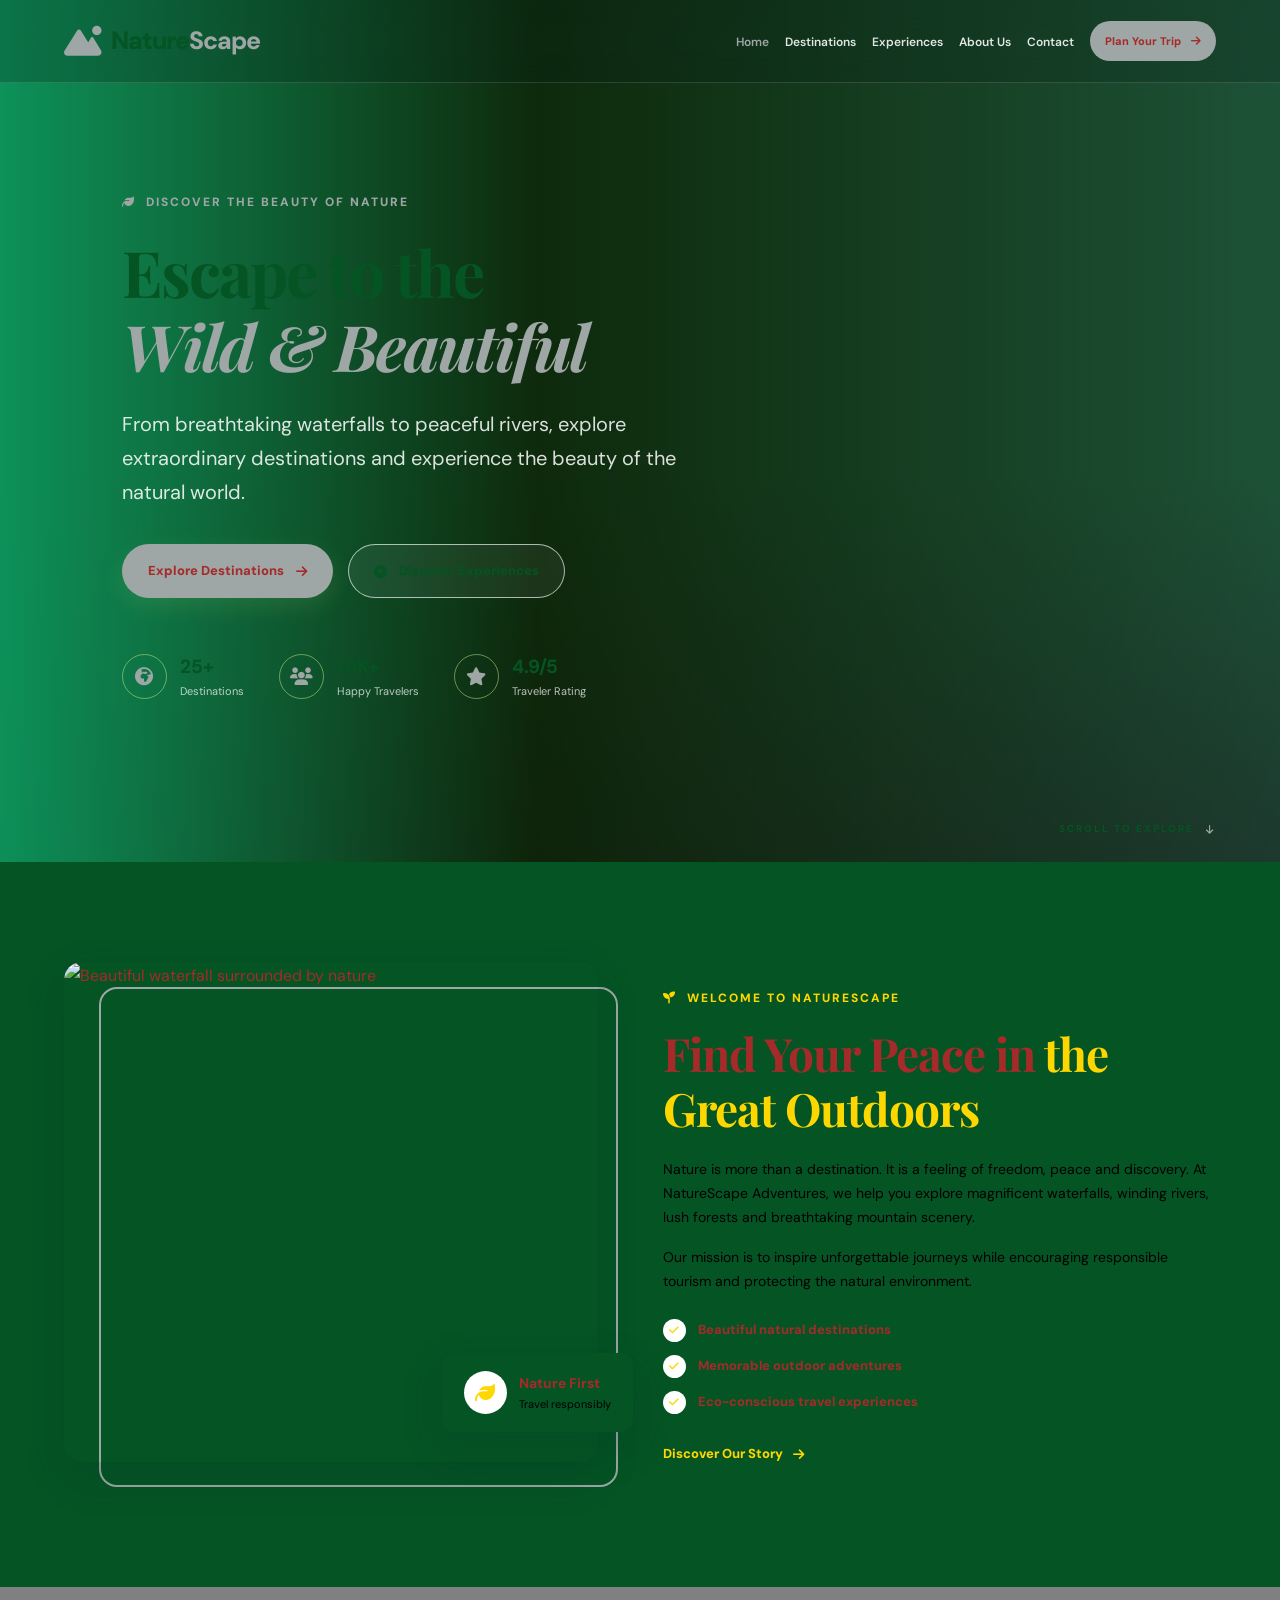
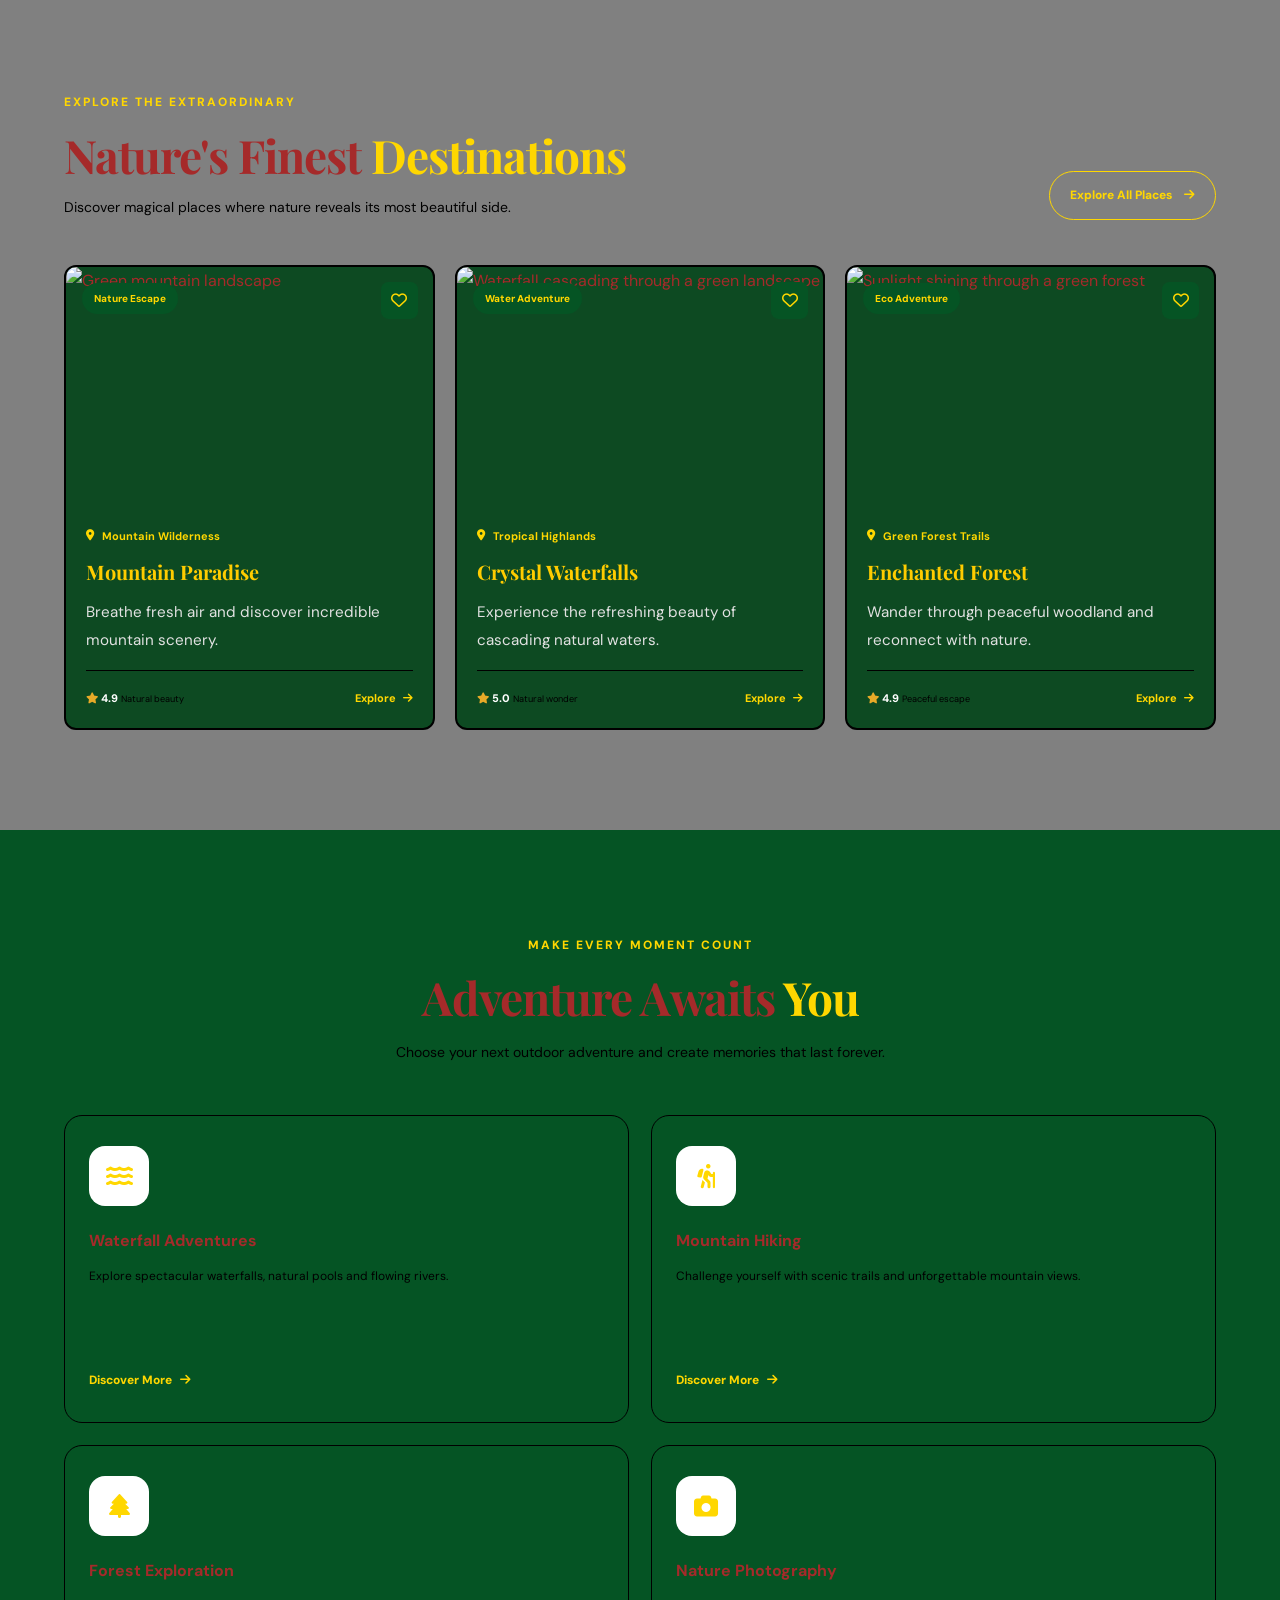
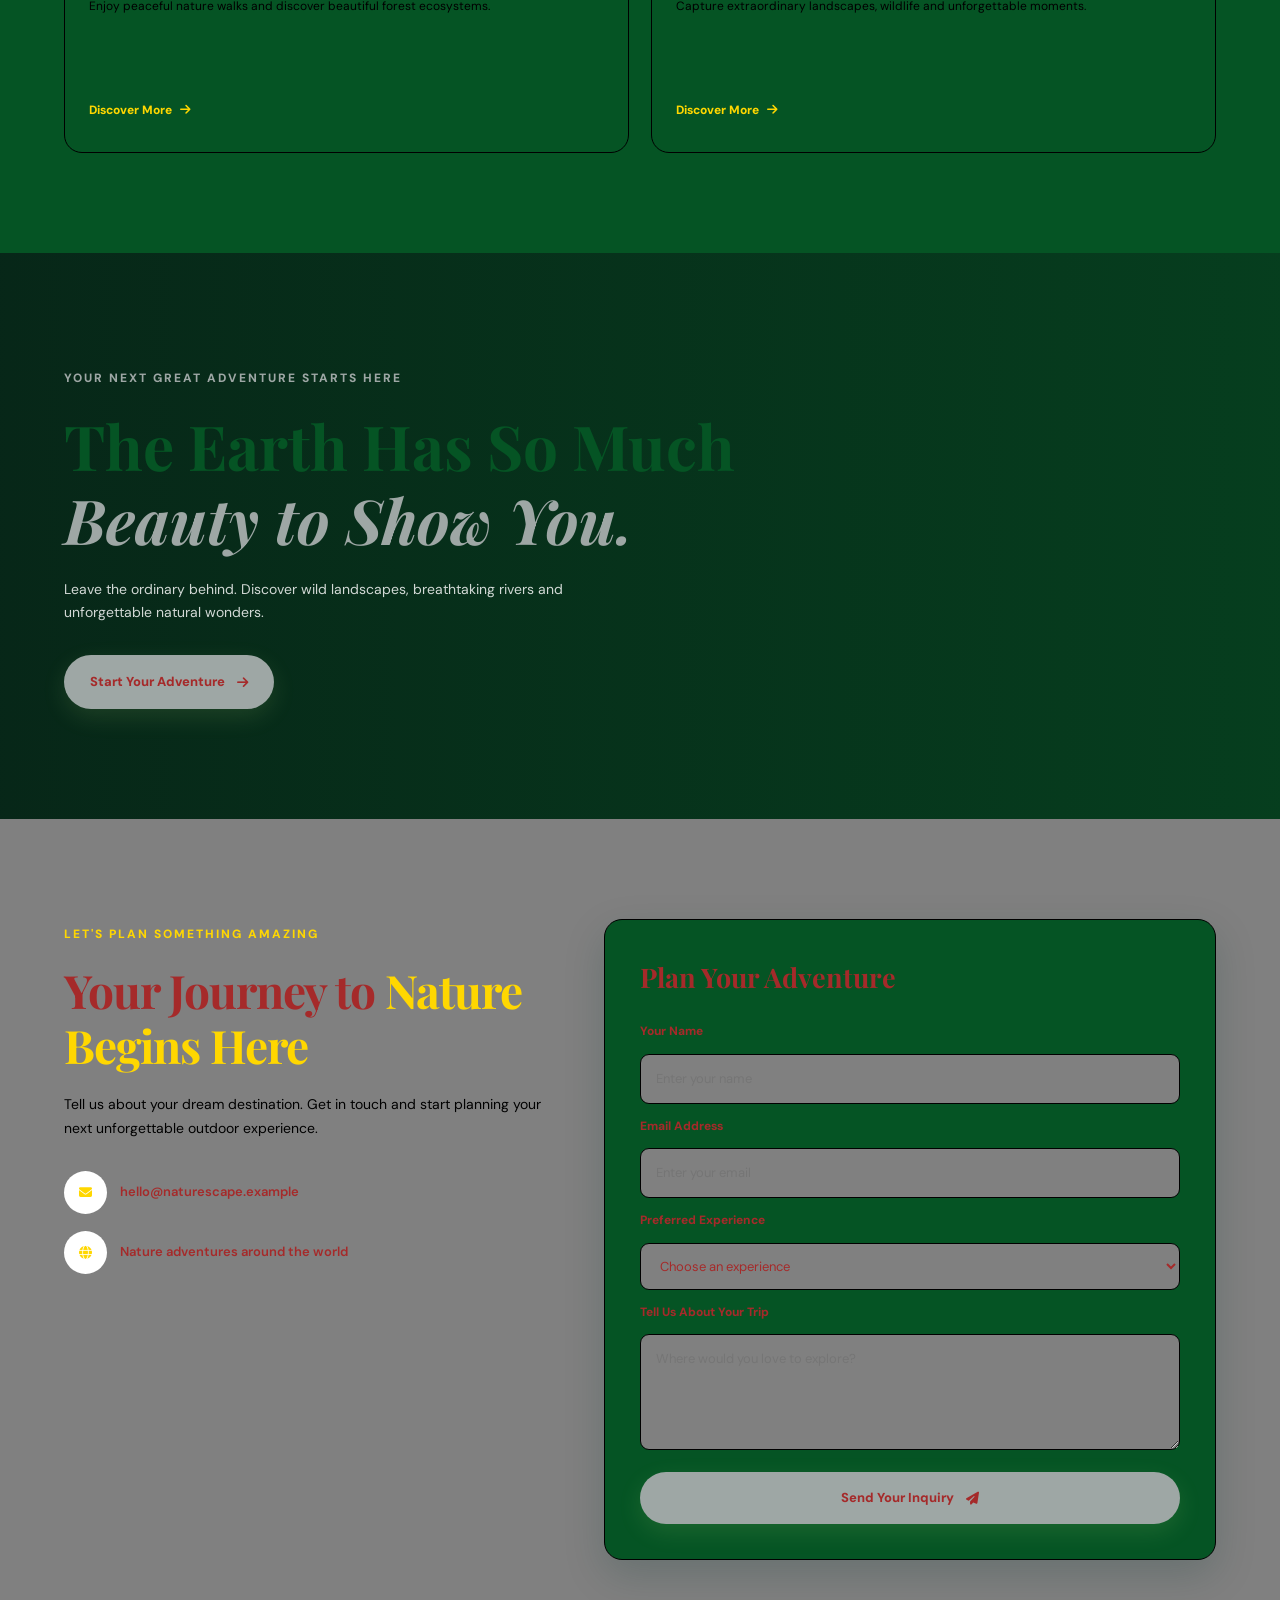
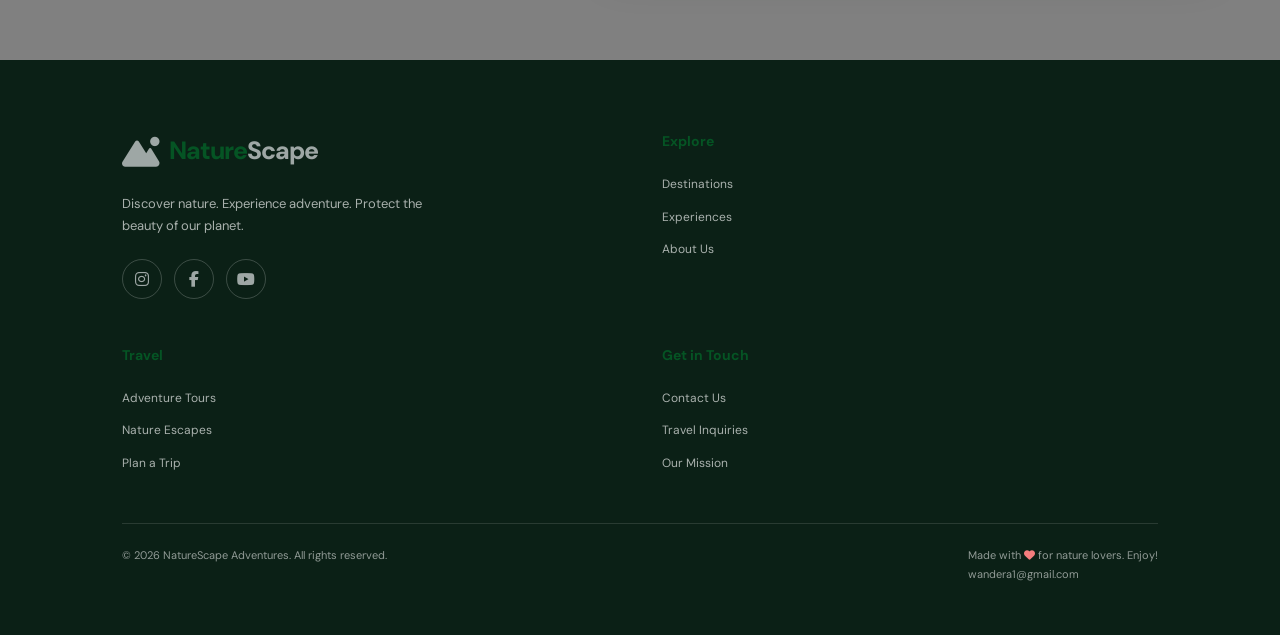
==== test.html @ dc85234f "update tourism website" ====
<!DOCTYPE html>
<html lang="en">

<head>
    <meta charset="UTF-8">
    <meta name="viewport" content="width=device-width, initial-scale=1.0">
    <meta name="description"
        content="Discover beautiful waterfalls, rivers, forests and mountains with NatureScape Adventures.">
    <title>NatureScape Adventures | Explore Nature</title>
    <link rel="stylesheet" href="test.css">
    <!-- Google Fonts -->
    <link rel="preconnect" href="https://fonts.googleapis.com">
    <link rel="preconnect" href="https://fonts.gstatic.com" crossorigin>
    <link
        href="https://fonts.googleapis.com/css2?family=DM+Sans:wght@400;500;600;700;800&family=Playfair+Display:wght@600;700;800&display=swap"
        rel="stylesheet">
    <!-- External CSS -->
    <link rel="stylesheet" href="style.css">
    <!-- Font Awesome Icons -->
    <link rel="stylesheet" href="https://cdnjs.cloudflare.com/ajax/libs/font-awesome/6.7.2/css/all.min.css">
</head>

<body>
    <!-- NAVIGATION -->
    <header class="header">
        <nav class="navbar container">
            <a href="#home" class="logo">
                <i class="fa-solid fa-mountain-sun"></i>
                <span>Nature<span class="logo-highlight">Scape</span></span>
            </a>
            <input type="checkbox" id="menu-toggle">
            <label for="menu-toggle" class="menu-icon">
                <i class="fa-solid fa-bars"></i>
            </label>
            <ul class="nav-links">
                <li><a href="#home" class="active">Home</a></li>
                <li><a href="#destinations">Destinations</a></li>
                <li><a href="#experiences">Experiences</a></li>
                <li><a href="#about">About Us</a></li>
                <li><a href="#contact">Contact</a></li>
                <li>
                    <a href="#contact" class="nav-button">
                        Plan Your Trip
                        <i class="fa-solid fa-arrow-right"></i>
                    </a>
                </li>
            </ul>
        </nav>
    </header>
    <main>
        <!-- HERO SECTION -->
        <section class="hero" id="home">
            <div class="hero-overlay"></div>
            <div class="container hero-content">
                <span class="eyebrow">
                    <i class="fa-solid fa-leaf"></i>
                    DISCOVER THE BEAUTY OF NATURE
                </span>
                <h1>
                    Escape to the <br>
                    <span>Wild &amp; Beautiful</span>
                </h1>
                <p class="hero-description">
                    From breathtaking waterfalls to peaceful rivers,
                    explore extraordinary destinations and experience
                    the beauty of the natural world.
                </p>
                <div class="hero-buttons">
                    <a href="#destinations" class="btn btn-primary">
                        Explore Destinations
                        <i class="fa-solid fa-arrow-right"></i>
                    </a>
                    <a href="#experiences" class="btn btn-outline">
                        <i class="fa-solid fa-circle-play"></i>
                        Discover Experiences
                    </a>
                </div>
                <div class="hero-stats">
                    <div class="stat">
                        <i class="fa-solid fa-earth-africa"></i>
                        <div>
                            <strong>25+</strong>
                            <span>Destinations</span>
                        </div>
                    </div>
                    <div class="stat">
                        <i class="fa-solid fa-users"></i>
                        <div>
                            <strong>10K+</strong>
                            <span>Happy Travelers</span>
                        </div>
                    </div>
                    <div class="stat">
                        <i class="fa-solid fa-star"></i>
                        <div>
                            <strong>4.9/5</strong>
                            <span>Traveler Rating</span>
                        </div>
                    </div>
                </div>
            </div>
            <a href="#destinations" class="scroll-down">
                <span>SCROLL TO EXPLORE</span>
                <i class="fa-solid fa-arrow-down"></i>
            </a>
        </section>
        <!-- ABOUT SECTION -->
        <section class="introduction section-padding" id="about">
            <div class="container intro-grid">
                <div class="intro-image">
                    <img src="https://images.unsplash.com/photo-1433086966358-54859d0ed716?auto=format&fit=crop&w=1000&q=85"
                        alt="Beautiful waterfall surrounded by nature">
                    <div class="image-badge">
                        <i class="fa-solid fa-leaf"></i>
                        <div>
                            <strong>Nature First</strong>
                            <span>Travel responsibly</span>
                        </div>
                    </div>
                </div>
                <div class="intro-text">
                    <span class="section-label">
                        <i class="fa-solid fa-seedling"></i>
                        WELCOME TO NATURESCAPE
                    </span>
                    <h2>
                        Find Your Peace in
                        <span>the Great Outdoors</span>
                    </h2>
                    <p>
                        Nature is more than a destination. It is a feeling
                        of freedom, peace and discovery. At NatureScape
                        Adventures, we help you explore magnificent
                        waterfalls, winding rivers, lush forests and
                        breathtaking mountain scenery.
                    </p>
                    <p>
                        Our mission is to inspire unforgettable journeys
                        while encouraging responsible tourism and
                        protecting the natural environment.
                    </p>
                    <div class="feature-list">
                        <div>
                            <i class="fa-solid fa-check"></i>
                            Beautiful natural destinations
                        </div>
                        <div>
                            <i class="fa-solid fa-check"></i>
                            Memorable outdoor adventures
                        </div>
                        <div>
                            <i class="fa-solid fa-check"></i>
                            Eco-conscious travel experiences
                        </div>
                    </div>
                    <a href="#experiences" class="text-link">
                        Discover Our Story
                        <i class="fa-solid fa-arrow-right"></i>
                    </a>
                </div>
            </div>
        </section>
        <!-- DESTINATIONS SECTION -->
        <section class="destinations section-padding" id="destinations">
            <div class="container">
                <div class="section-heading">
                    <div>
                        <span class="section-label">
                            EXPLORE THE EXTRAORDINARY
                        </span>
                        <h2>
                            Nature's Finest
                            <span>Destinations</span>
                        </h2>
                        <p>
                            Discover magical places where nature
                            reveals its most beautiful side.
                        </p>
                    </div>
                    <a href="#contact" class="view-all">
                        Explore All Places
                        <i class="fa-solid fa-arrow-right"></i>
                    </a>
                </div>
                <div class="destination-grid">
                    <!-- MOUNTAINS -->
                    <article class="destination-card">
                        <div class="card-image">
                            <img src="https://images.unsplash.com/photo-1469474968028-56623f02e42e?auto=format&fit=crop&w=900&q=85"
                                alt="Green mountain landscape">
                            <span class="card-tag">Nature Escape</span>
                            <button class="favorite" type="button" aria-label="Favorite mountain destination">
                                <i class="fa-regular fa-heart"></i>
                            </button>
                        </div>
                        <div class="card-content">
                            <span class="location">
                                <i class="fa-solid fa-location-dot"></i>
                                Mountain Wilderness
                            </span>
                            <h3>Mountain Paradise</h3>
                            <p>
                                Breathe fresh air and discover
                                incredible mountain scenery.
                            </p>
                            <div class="card-footer">
                                <span>
                                    <i class="fa-solid fa-star"></i>
                                    4.9 <small>Natural beauty</small>
                                </span>
                                <a href="#contact">
                                    Explore
                                    <i class="fa-solid fa-arrow-right"></i>
                                </a>
                            </div>
                        </div>
                    </article>
                    <!-- WATERFALLS -->
                    <article class="destination-card">
                        <div class="card-image">
                            <img src="https://images.unsplash.com/photo-1433086966358-54859d0ed716?auto=format&fit=crop&w=900&q=85"
                                alt="Waterfall cascading through a green landscape">
                            <span class="card-tag">Water Adventure</span>
                            <button class="favorite" type="button" aria-label="Favorite waterfall destination">
                                <i class="fa-regular fa-heart"></i>
                            </button>
                        </div>
                        <div class="card-content">
                            <span class="location">
                                <i class="fa-solid fa-location-dot"></i>
                                Tropical Highlands
                            </span>
                            <h3>Crystal Waterfalls</h3>
                            <p>
                                Experience the refreshing beauty
                                of cascading natural waters.
                            </p>
                            <div class="card-footer">
                                <span>
                                    <i class="fa-solid fa-star"></i>
                                    5.0 <small>Natural wonder</small>
                                </span>
                                <a href="#contact">
                                    Explore
                                    <i class="fa-solid fa-arrow-right"></i>
                                </a>
                            </div>
                        </div>
                    </article>
                    <!-- FORESTS -->
                    <article class="destination-card">
                        <div class="card-image">
                            <img src="https://images.unsplash.com/photo-1448375240586-882707db888b?auto=format&fit=crop&w=900&q=85"
                                alt="Sunlight shining through a green forest">
                            <span class="card-tag">Eco Adventure</span>
                            <button class="favorite" type="button" aria-label="Favorite forest destination">
                                <i class="fa-regular fa-heart"></i>
                            </button>
                        </div>
                        <div class="card-content">
                            <span class="location">
                                <i class="fa-solid fa-location-dot"></i>
                                Green Forest Trails
                            </span>
                            <h3>Enchanted Forest</h3>
                            <p>
                                Wander through peaceful woodland
                                and reconnect with nature.
                            </p>
                            <div class="card-footer">
                                <span>
                                    <i class="fa-solid fa-star"></i>
                                    4.9 <small>Peaceful escape</small>
                                </span>
                                <a href="#contact">
                                    Explore
                                    <i class="fa-solid fa-arrow-right"></i>
                                </a>
                            </div>
                        </div>
                    </article>
                </div>
            </div>
        </section>
        <!-- EXPERIENCES SECTION -->
        <section class="experiences section-padding" id="experiences">
            <div class="container">
                <div class="center-heading">
                    <span class="section-label">
                        MAKE EVERY MOMENT COUNT
                    </span>
                    <h2>
                        Adventure Awaits <span>You</span>
                    </h2>
                    <p>
                        Choose your next outdoor adventure and
                        create memories that last forever.
                    </p>
                </div>
                <div class="experience-grid">
                    <article class="experience-card">
                        <div class="experience-icon">
                            <i class="fa-solid fa-water"></i>
                        </div>
                        <h3>Waterfall Adventures</h3>
                        <p>
                            Explore spectacular waterfalls,
                            natural pools and flowing rivers.
                        </p>
                        <a href="#contact">
                            Discover More
                            <i class="fa-solid fa-arrow-right"></i>
                        </a>
                    </article>
                    <article class="experience-card">
                        <div class="experience-icon">
                            <i class="fa-solid fa-person-hiking"></i>
                        </div>
                        <h3>Mountain Hiking</h3>
                        <p>
                            Challenge yourself with scenic trails
                            and unforgettable mountain views.
                        </p>
                        <a href="#contact">
                            Discover More
                            <i class="fa-solid fa-arrow-right"></i>
                        </a>
                    </article>
                    <article class="experience-card">
                        <div class="experience-icon">
                            <i class="fa-solid fa-tree"></i>
                        </div>
                        <h3>Forest Exploration</h3>
                        <p>
                            Enjoy peaceful nature walks and discover
                            beautiful forest ecosystems.
                        </p>
                        <a href="#contact">
                            Discover More
                            <i class="fa-solid fa-arrow-right"></i>
                        </a>
                    </article>
                    <article class="experience-card">
                        <div class="experience-icon">
                            <i class="fa-solid fa-camera"></i>
                        </div>
                        <h3>Nature Photography</h3>
                        <p>
                            Capture extraordinary landscapes,
                            wildlife and unforgettable moments.
                        </p>
                        <a href="#contact">
                            Discover More
                            <i class="fa-solid fa-arrow-right"></i>
                        </a>
                    </article>
                </div>
            </div>
        </section>
        <!-- ADVERTISEMENT BANNER -->
        <section class="advertisement">
            <div class="ad-overlay"></div>
            <div class="container ad-content">
                <span class="section-label">
                    YOUR NEXT GREAT ADVENTURE STARTS HERE
                </span>
                <h2>
                    The Earth Has So Much
                    <span>Beauty to Show You.</span>
                </h2>
                <p>
                    Leave the ordinary behind. Discover wild landscapes,
                    breathtaking rivers and unforgettable natural wonders.
                </p>
                <a href="#contact" class="btn btn-primary">
                    Start Your Adventure
                    <i class="fa-solid fa-arrow-right"></i>
                </a>
            </div>
        </section>
        <!-- CONTACT SECTION -->
        <section class="contact section-padding" id="contact">
            <div class="container contact-grid">
                <div class="contact-text">
                    <span class="section-label">
                        LET'S PLAN SOMETHING AMAZING
                    </span>
                    <h2>
                        Your Journey to
                        <span>Nature Begins Here</span>
                    </h2>
                    <p>
                        Tell us about your dream destination.
                        Get in touch and start planning your next
                        unforgettable outdoor experience.
                    </p>
                    <div class="contact-detail">
                        <i class="fa-solid fa-envelope"></i>
                        <span>hello@naturescape.example</span>
                    </div>
                    <div class="contact-detail">
                        <i class="fa-solid fa-globe"></i>
                        <span>Nature adventures around the world</span>
                    </div>
                </div>
                <form class="contact-form" action="#contact" method="get">
                    <h3>Plan Your Adventure</h3>
                    <label for="name">Your Name</label>
                    <input type="text" id="name" name="name" placeholder="Enter your name" required>
                    <label for="email">Email Address</label>
                    <input type="email" id="email" name="email" placeholder="Enter your email" required>
                    <label for="destination">Preferred Experience</label>
                    <select id="destination" name="destination" required>
                        <option value="">Choose an experience</option>
                        <option value="waterfalls">Waterfall Adventures</option>
                        <option value="mountains">Mountain Hiking</option>
                        <option value="forests">Forest Exploration</option>
                        <option value="photography">Nature Photography</option>
                    </select>
                    <label for="message">Tell Us About Your Trip</label>
                    <textarea id="message" name="message" rows="4"
                        placeholder="Where would you love to explore?"></textarea>
                    <button type="submit" class="btn btn-primary form-button">
                        Send Your Inquiry
                        <i class="fa-solid fa-paper-plane"></i>
                    </button>
                </form>
            </div>
        </section>
    </main>
    <!-- FOOTER -->
    <footer class="footer">
        <div class="container footer-grid">
            <div class="footer-brand">
                <a href="#home" class="logo">
                    <i class="fa-solid fa-mountain-sun"></i>
                    <span>Nature<span class="logo-highlight">Scape</span></span>
                </a>
                <p>
                    Discover nature. Experience adventure.
                    Protect the beauty of our planet.
                </p>
                <div class="social-links">
                    <a href="https://www.instagram.com/" aria-label="Instagram">
                        <i class="fa-brands fa-instagram"></i>
                    </a>
                    <a href="https://www.facebook.com/" aria-label="Facebook">
                        <i class="fa-brands fa-facebook-f"></i>
                    </a>
                    <a href="https://www.youtube.com/" aria-label="YouTube">
                        <i class="fa-brands fa-youtube"></i>
                    </a>
                </div>
            </div>
            <div class="footer-column">
                <h4>Explore</h4>
                <a href="#destinations">Destinations</a>
                <a href="#experiences">Experiences</a>
                <a href="#about">About Us</a>
            </div>
            <div class="footer-column">
                <h4>Travel</h4>
                <a href="#experiences">Adventure Tours</a>
                <a href="#destinations">Nature Escapes</a>
                <a href="#contact">Plan a Trip</a>
            </div>
            <div class="footer-column">
                <h4>Get in Touch</h4>
                <a href="#contact">Contact Us</a>
                <a href="#contact">Travel Inquiries</a>
                <a href="#about">Our Mission</a>
            </div>
        </div>
        <div class="footer-bottom container">
            <p>&copy; 2026 NatureScape Adventures. All rights reserved.</p>
            <p>
                Made with <i class="fa-solid fa-heart"></i>
                for nature lovers. Enjoy!
                <br><a href="mailto:wandera1@gmail.com">wandera1@gmail.com</a><br>
            </p>
        </div>
    </footer>
</body>

</html>
---- test.css ----
/* =====================================
   1. GLOBAL SETTINGS
===================================== */

:root {
    --primary: gold;
    --primary-dark: rgb(172, 24, 198);
    --primary-light: white;
    --accent: #9ea7a5;
    --dark:brown;
    --text: black;
    --white: rgb(5, 84, 36);
    --light:grey;
    --border: black;

    --heading-font: "Playfair Display", Georgia, serif;
    --body-font: "DM Sans", sans-serif;

    --shadow: 0 15px 40px rgba(3, 52, 48, 0.196);
    --radius: 18px;
    --transition: 0.35s ease;
}

* {
    margin: 0;
    padding: 0;
    box-sizing: border-box;
}

html {
    scroll-behavior: smooth;
    scroll-padding-top: 85px;
}

body {
    font-family: var(--body-font);
    color: var(--dark);
    background: var(--white);
    line-height: 1.7;
    overflow-x: hidden;
}

img {
    display: block;
    width: 100%;
    max-width: 100%;
    object-fit: cover;
}

a {
    text-decoration: none;
    color: inherit;
}

button,
input,
textarea,
select {
    font: inherit;
}

button,
a {
    -webkit-tap-highlight-color: transparent;
}

button:focus-visible,
a:focus-visible,
input:focus-visible,
textarea:focus-visible,
select:focus-visible {
    outline: 3px solid var(--accent);
    outline-offset: 4px;
}

.container {
    width: min(1180px, 90%);
    margin-inline: auto;
}

.section-padding {
    padding: 100px 0;
}


/* =====================================
   2. NAVIGATION
===================================== */

.header {
    position: absolute;
    top: 0;
    left: 0;
    width: 100%;
    z-index: 100;

    background: rgba(10, 35, 24, 0.25);
    backdrop-filter: blur(14px);
    border-bottom: 1px solid rgba(255, 255, 255, 0.13);
}

.navbar {
    min-height: 82px;
    display: flex;
    align-items: center;
    justify-content: space-between;
    gap: 25px;
}

.logo {
    display: inline-flex;
    align-items: center;
    gap: 10px;
    color: var(--white);
    font-size: 25px;
    font-weight: 800;
    letter-spacing: -1px;
    flex-shrink: 0;
}

.logo > i {
    color: var(--accent);
    font-size: 30px;
}

.logo-highlight {
    color: var(--accent);
}

.nav-links {
    display: flex;
    align-items: center;
    gap: 28px;
    list-style: none;
}

.nav-links > li > a:not(.nav-button) {
    color: rgba(255, 255, 255, 0.88);
    font-size: 13px;
    font-weight: 600;
    transition: color var(--transition);
}

.nav-links > li > a:not(.nav-button):hover,
.nav-links > li > a.active {
    color: var(--accent);
}

.nav-button {
    display: inline-flex;
    align-items: center;
    gap: 10px;
    padding: 12px 20px;
    border-radius: 50px;
    background: var(--accent);
    color: var(--dark);
    font-size: 13px;
    font-weight: 800;
    transition: transform var(--transition),
                background var(--transition);
}

.nav-button:hover {
    transform: translateY(-3px);
    background: var(--white);
}

#menu-toggle,
.menu-icon {
    display: none;
}


/* =====================================
   3. HERO SECTION
===================================== */

.hero {
    min-height: 780px;
    min-height: 100svh;
    position: relative;
    isolation: isolate;
    display: flex;
    align-items: center;
    overflow: hidden;

    background-image:
        url("https://images.unsplash.com/photo-1472396961693-142e6e269027?auto=format&fit=crop&w=2200&q=90");

    background-position: center;
    background-size: cover;
    background-repeat: no-repeat;
}

.hero-overlay {
    position: absolute;
    inset: 0;
    z-index: -1;

    background:
        linear-gradient(
            90deg,
            rgba(14, 151, 94, 0.92) 0%,
            rgba(17, 29, 5, 0.76) 42%,
            rgba(138, 70, 136, 0.18) 100%
        ),
        linear-gradient(
            0deg,
            rgba(5, 29, 19, 0.55),
            transparent 45%
        );
}

.hero-content {
    padding-top: 110px;
    padding-bottom: 85px;
    color: var(--white);
    animation: fade-up 1s ease both;
}

.eyebrow,
.section-label {
    display: inline-flex;
    align-items: center;
    gap: 10px;
    color: var(--primary);
    font-size: 12px;
    font-weight: 800;
    letter-spacing: 2px;
    text-transform: uppercase;
}

.hero .eyebrow {
    color: var(--accent);
    margin-bottom: 23px;
}

.hero h1 {
    max-width: 800px;
    font-family: var(--heading-font);
    font-size: clamp(48px, 6.5vw, 86px);
    line-height: 1.08;
    letter-spacing: -2px;
    margin-bottom: 25px;
}

.hero h1 span {
    color: var(--accent);
    font-style: italic;
}

.hero-description {
    max-width: 580px;
    color: rgba(255, 255, 255, 0.85);
    font-size: 16px;
    line-height: 1.9;
    margin-bottom: 35px;
}

.hero-buttons {
    display: flex;
    flex-wrap: wrap;
    gap: 15px;
    margin-bottom: 55px;
}


/* Buttons */

.btn {
    display: inline-flex;
    align-items: center;
    justify-content: center;
    gap: 12px;
    padding: 15px 25px;
    border: 1px solid transparent;
    border-radius: 50px;
    font-size: 13px;
    font-weight: 800;
    cursor: pointer;
    transition: transform var(--transition),
                background var(--transition),
                color var(--transition),
                box-shadow var(--transition);
}

.btn:hover {
    transform: translateY(-4px);
}

.btn-primary {
    background: var(--accent);
    color: var(--dark);
    box-shadow: 0 8px 25px rgba(197, 237, 134, 0.12);
}

.btn-primary:hover {
    background: var(--white);
    box-shadow: 0 12px 30px rgba(0, 0, 0, 0.18);
}

.btn-outline {
    border-color: rgba(255, 255, 255, 0.65);
    color: var(--white);
    background: rgba(255, 255, 255, 0.06);
    backdrop-filter: blur(8px);
}

.btn-outline:hover {
    color: var(--dark);
    background: var(--white);
}


/* Statistics */

.hero-stats {
    display: flex;
    flex-wrap: wrap;
    gap: 35px;
}

.stat {
    display: flex;
    align-items: center;
    gap: 13px;
}

.stat > i {
    display: grid;
    place-items: center;
    width: 45px;
    height: 45px;
    border: 1px solid rgba(197, 237, 134, 0.5);
    border-radius: 50%;
    color: var(--accent);
    font-size: 18px;
}

.stat strong,
.stat span {
    display: block;
}

.stat strong {
    font-size: 19px;
    line-height: 1.5;
}

.stat span {
    color: rgba(255, 255, 255, 0.72);
    font-size: 11px;
}

.scroll-down {
    position: absolute;
    bottom: 25px;
    right: 5%;
    display: flex;
    align-items: center;
    gap: 12px;
    color: var(--white);
    font-size: 10px;
    font-weight: 700;
    letter-spacing: 2px;
}

.scroll-down i {
    color: var(--accent);
    animation: bounce 1.5s infinite;
}


/* =====================================
   4. ABOUT SECTION
===================================== */

.intro-grid {
    display: grid;
    grid-template-columns: 1fr 1fr;
    align-items: center;
    gap: 80px;
}

.intro-image {
    position: relative;
    padding: 0 20px 25px 0;
}

.intro-image::before {
    content: "";
    position: absolute;
    top: 25px;
    right: 0;
    bottom: 0;
    left: 35px;
    border: 2px solid var(--accent);
    border-radius: var(--radius);
}

.intro-image > img {
    position: relative;
    height: 500px;
    border-radius: var(--radius);
    box-shadow: var(--shadow);
}

.image-badge {
    position: absolute;
    right: -15px;
    bottom: 55px;
    z-index: 2;
    display: flex;
    align-items: center;
    gap: 12px;
    padding: 18px 22px;
    border-radius: 12px;
    background: var(--white);
    box-shadow: var(--shadow);
}

.image-badge > i {
    display: grid;
    place-items: center;
    width: 43px;
    height: 43px;
    border-radius: 50%;
    background: var(--primary-light);
    color: var(--primary);
    font-size: 20px;
}

.image-badge strong,
.image-badge span {
    display: block;
}

.image-badge strong {
    font-size: 14px;
}

.image-badge span {
    color: var(--text);
    font-size: 11px;
}

.intro-text .section-label {
    margin-bottom: 17px;
}

.intro-text h2,
.section-heading h2,
.center-heading h2,
.contact-text h2 {
    font-family: var(--heading-font);
    font-size: clamp(32px, 4vw, 46px);
    line-height: 1.2;
    letter-spacing: -1px;
}

.intro-text h2 {
    margin-bottom: 22px;
}

.intro-text h2 span,
.section-heading h2 span,
.center-heading h2 span,
.contact-text h2 span {
    color: var(--primary);
}

.intro-text > p {
    color: var(--text);
    font-size: 14px;
    margin-bottom: 17px;
}

.feature-list {
    display: grid;
    gap: 13px;
    margin: 25px 0;
}

.feature-list > div {
    display: flex;
    align-items: center;
    gap: 12px;
    font-size: 13px;
    font-weight: 700;
}

.feature-list i {
    display: grid;
    place-items: center;
    width: 23px;
    height: 23px;
    border-radius: 50%;
    background: var(--primary-light);
    color: var(--primary);
    font-size: 11px;
}

.text-link {
    display: inline-flex;
    align-items: center;
    gap: 10px;
    color: var(--primary);
    font-size: 13px;
    font-weight: 800;
    transition: gap var(--transition);
}

.text-link:hover {
    gap: 17px;
}


/* =====================================
   5. DESTINATIONS
===================================== */

.destinations {
    background: var(--light);
    width: 20%;
}

.section-heading {
    display: flex;
    justify-content: space-between;
    align-items: flex-end;
    gap: 25px;
    margin-bottom: 45px;

}

.section-heading .section-label,
.center-heading .section-label {
    margin-bottom: 15px;
}

.section-heading h2 {
    margin-bottom: 13px;
}

.section-heading p,
.center-heading p {
    max-width: 550px;
    color: var(--text);
    font-size: 14px;
}

.view-all {
    display: inline-flex;
    align-items: center;
    justify-content: center;
    gap: 12px;
    flex-shrink: 0;
    padding: 13px 20px;
    border: 1px solid var(--primary);
    border-radius: 50px;
    color: var(--primary);
    font-size: 12px;
    font-weight: 800;
    transition: background var(--transition),
                color var(--transition);
}

.view-all:hover {
    background: var(--primary);
    color: var(--white);
}

.destination-grid {
    display: grid;
    grid-template-columns: repeat(3, minmax(0, 1fr));
    gap: 25px;
}

.destination-card {
    overflow: hidden;
    border: 2px solid var(--border);
    border-radius: var(--radius);
    background: var(--white);
    transition: transform var(--transition),
                box-shadow var(--transition);
                
}

.destination-card:hover {
    transform: translateY(-9px);
    box-shadow: var(--shadow);
    
}

.card-image {
    height: 100%;
    position: relative;
    overflow: hidden;
}

.card-image img {
    height: 100%;
    transition: transform 0.7s ease;
}

.destination-card:hover .card-image img {
    transform: scale(1.09);
}

.card-image::after {
    content:normal;
    position: absolute;
    inset: 45% 0 0;
    background: linear-gradient(transparent, rgba(0, 0, 0, 0.25));
    pointer-events: none;
}

.card-tag {
    position: absolute;
    z-index: 2;
    top: 16px;
    left: 16px;
    padding: 7px 12px;
    border-radius: 50px;
    background: var(--white);
    color: var(--primary);
    font-size: 10px;
    font-weight: 800;
}

.favorite {
    position: absolute;
    z-index: 2;
    top: 15px;
    right: 15px;
    display: grid;
    place-items: center;
    width: 37px;
    height: 37px;
    border: none;
    border-radius: 20%;
    background: var(--white);
    color: var(--primary);
    font-size: 16px;
    cursor: pointer;
    transition: background var(--transition),
                color var(--transition);
}

.favorite:hover {
    background: #e95555;
    color: var(--white);
}

.card-content {
    padding: 12%;
}

.location {
    display: flex;
    align-items: center;
    gap: 8px;
    margin-bottom: 8px;
    color: var(--primary);
    font-size: 11px;
    font-weight: 700;
}

.card-content h3 {
    font-family: var(--heading-font);
    font-size: 23px;
    margin-bottom: 10px;
}

.card-content > p {
    min-height: 48px;
    color: var(--text);
    font-size: 12px;
    line-height: 1.8;
}

.card-footer {
    display: flex;
    align-items: center;
    justify-content: space-between;
    gap: 10px;
    padding-top: 18px;
    margin-top: 16px;
    border-top: 1px solid var(--border);
}

.card-footer > span {
    font-size: 11px;
    font-weight: 800;
    white-space: nowrap;
}

.card-footer > span i {
    color: #e7aa28;
}

.card-footer small {
    color: var(--text);
    font-weight: 400;
}

.card-footer > a {
    display: inline-flex;
    align-items: center;
    gap: 7px;
    color: var(--primary);
    font-size: 11px;
    font-weight: 800;
    white-space: nowrap;
}


/* =====================================
   6. EXPERIENCES
===================================== */

.experiences {
    background: var(--white);
}

.center-heading {
    max-width: 700px;
    margin: 0 auto 50px;
    text-align: center;
}

.center-heading p {
    margin: 16px auto 0;
}

.experience-grid {
    display: grid;
    grid-template-columns: repeat(4, minmax(0, 1fr));
    gap: 22px;
}

.experience-card {
    padding: 30px 24px;
    border: 1px solid var(--border);
    border-radius: var(--radius);
    background: var(--white);
    transition: transform var(--transition),
                background var(--transition),
                box-shadow var(--transition);
}

.experience-card:hover {
    transform: translateY(-7px);
    background: var(--primary);
    box-shadow: var(--shadow);
}

.experience-icon {
    display: grid;
    place-items: center;
    width: 60px;
    height: 60px;
    margin-bottom: 23px;
    border-radius: 16px;
    background: var(--primary-light);
    color: var(--primary);
    font-size: 24px;
    transition: background var(--transition),
                color var(--transition);
}

.experience-card h3 {
    margin-bottom: 12px;
    font-size: 16px;
    line-height: 1.5;
    transition: color var(--transition);
}

.experience-card p {
    min-height: 85px;
    color: var(--text);
    font-size: 12px;
    line-height: 1.9;
    transition: color var(--transition);
}

.experience-card > a {
    display: inline-flex;
    align-items: center;
    gap: 8px;
    margin-top: 20px;
    color: var(--primary);
    font-size: 12px;
    font-weight: 800;
    transition: color var(--transition);
}

.experience-card:hover .experience-icon {
    background: var(--accent);
    color: var(--dark);
}

.experience-card:hover h3,
.experience-card:hover p,
.experience-card:hover > a {
    color: var(--white);
}


/* =====================================
   7. ADVERTISEMENT BANNER
===================================== */

.advertisement {
    position: relative;
    isolation: isolate;
    padding: 110px 0;
    overflow: hidden;

    background-image:
        url("https://images.unsplash.com/photo-1470770841072-f978cf4d019e?auto=format&fit=crop&w=2200&q=90");

    background-position: center;
    background-size: cover;
    background-attachment: fixed;
}

.ad-overlay {
    position: absolute;
    inset: 0;
    z-index: -1;

    background: linear-gradient(
        90deg,
        rgba(7, 35, 23, 0.92),
        rgba(7, 35, 23, 0.45)
    );
}

.ad-content {
    color: var(--white);
}

.ad-content .section-label {
    color: var(--accent);
    margin-bottom: 20px;
}

.ad-content h2 {
    max-width: 760px;
    font-family: var(--heading-font);
    font-size: clamp(35px, 5vw, 62px);
    line-height: 1.2;
    margin-bottom: 20px;
}

.ad-content h2 span {
    display: block;
    color: var(--accent);
    font-style: italic;
}

.ad-content p {
    max-width: 570px;
    color: rgba(255, 255, 255, 0.82);
    font-size: 14px;
    margin-bottom: 30px;
}


/* =====================================
   8. CONTACT FORM
===================================== */

.contact {
    background: var(--light);
}

.contact-grid {
    display: grid;
    grid-template-columns: 0.9fr 1.1fr;
    align-items: start;
    gap: 75px;
}

.contact-text .section-label {
    margin-bottom: 18px;
}

.contact-text h2 {
    margin-bottom: 20px;
}

.contact-text > p {
    color: var(--text);
    font-size: 14px;
    margin-bottom: 30px;
}

.contact-detail {
    display: flex;
    align-items: center;
    gap: 13px;
    margin-bottom: 17px;
    font-size: 13px;
    font-weight: 600;
    overflow-wrap: anywhere;
}

.contact-detail i {
    display: grid;
    place-items: center;
    width: 43px;
    height: 43px;
    flex-shrink: 0;
    border-radius: 50%;
    background: var(--primary-light);
    color: var(--primary);
}

.contact-form {
    display: grid;
    gap: 12px;
    padding: 35px;
    border: 1px solid var(--border);
    border-radius: var(--radius);
    background: var(--white);
    box-shadow: var(--shadow);
}

.contact-form h3 {
    font-family: var(--heading-font);
    font-size: 27px;
    margin-bottom: 8px;
}

.contact-form label {
    font-size: 12px;
    font-weight: 800;
}

.contact-form input,
.contact-form textarea,
.contact-form select {
    width: 100%;
    padding: 13px 15px;
    border: 1px solid var(--border);
    border-radius: 9px;
    outline: none;
    background: var(--light);
    color: var(--dark);
    font-size: 13px;
    transition: border-color var(--transition),
                box-shadow var(--transition);
}

.contact-form input:focus,
.contact-form textarea:focus,
.contact-form select:focus {
    border-color: var(--primary);
    box-shadow: 0 0 0 3px rgba(23, 107, 72, 0.09);
}

.contact-form textarea {
    resize: vertical;
}

.form-button {
    width: 100%;
    margin-top: 10px;
    border: none;
}


/* =====================================
   9. FOOTER
===================================== */

.footer {
    padding-top: 70px;
    background: #0b2016;
    color: var(--white);
}

.footer-grid {
    display: grid;
    grid-template-columns: 1.6fr 1fr 1fr 1fr;
    gap: 45px;
    padding-bottom: 50px;
}

.footer-brand .logo {
    margin-bottom: 20px;
}

.footer-brand > p {
    max-width: 300px;
    margin-bottom: 22px;
    color: rgba(255, 255, 255, 0.65);
    font-size: 13px;
}

.social-links {
    display: flex;
    gap: 12px;
}

.social-links a {
    display: grid;
    place-items: center;
    width: 40px;
    height: 40px;
    border: 1px solid rgba(255, 255, 255, 0.2);
    border-radius: 50%;
    color: var(--accent);
    transition: background var(--transition),
                color var(--transition),
                transform var(--transition);
}

.social-links a:hover {
    transform: translateY(-3px);
    background: var(--accent);
    color: var(--dark);
}

.footer-column {
    display: flex;
    flex-direction: column;
    align-items: flex-start;
    gap: 12px;
}

.footer-column h4 {
    margin-bottom: 8px;
    font-size: 14px;
}

.footer-column > a {
    color: rgba(255, 255, 255, 0.65);
    font-size: 12px;
    transition: color var(--transition);
}

.footer-column > a:hover {
    color: var(--accent);
}

.footer-bottom {
    display: flex;
    justify-content: space-between;
    flex-wrap: wrap;
    gap: 15px;
    padding-top: 22px;
    padding-bottom: 22px;
    border-top: 1px solid rgba(255, 255, 255, 0.12);
}

.footer-bottom p {
    color: rgba(255, 255, 255, 0.55);
    font-size: 11px;
}

.footer-bottom i {
    color: #f47d7d;
}


/* =====================================
   10. ANIMATIONS
===================================== */

@keyframes fade-up {
    from {
        opacity: 0;
        transform: translateY(25px);
    }

    to {
        opacity: 1;
        transform: translateY(0);
    }
}

@keyframes bounce {
    0%, 100% {
        transform: translateY(0);
    }

    50% {
        transform: translateY(7px);
    }
}


/* =====================================
   11. TABLET RESPONSIVENESS
===================================== */

@media (max-width: 2000px) {

    .nav-links {
        gap: 16px;
    }

    .nav-links > li > a:not(.nav-button) {
        font-size: 12px;
    }

    .nav-button {
        padding: 11px 15px;
        font-size: 11px;
    }

    .intro-grid {
        gap: 45px;
    }

    .destination-grid {
        grid-template-columns: repeat(2, minmax(0, 1fr));
    }

    .experience-grid {
        grid-template-columns: repeat(2, minmax(0, 1fr));
    }

    .contact-grid {
        gap: 40px;
    }

    .footer-grid {
        grid-template-columns: repeat(2, minmax(0, 1fr));
    }
}


/* =====================================
   12. MOBILE NAVIGATION
===================================== */

@media (max-width: 760px) {

    .container {
        width: min(100% - 36px, 600px);
    }

    .section-padding {
        padding: 70px 0;
    }

    .navbar {
        min-height: 72px;
    }

    .logo {
        font-size: 22px;
    }

    .logo > i {
        font-size: 26px;
    }

    .menu-icon {
        display: grid;
        place-items: center;
        width: 43px;
        height: 43px;
        border-radius: 50%;
        background: rgba(255, 255, 255, 0.12);
        color: var(--white);
        font-size: 21px;
        cursor: pointer;
    }

    .nav-links {
        position: absolute;
        top: calc(100% + 1px);
        left: 0;
        right: 0;

        display: flex;
        flex-direction: column;
        align-items: stretch;
        gap: 0;

        padding: 12px 20px 20px;
        background: #102c1e;
        border-top: 1px solid rgba(255, 255, 255, 0.1);

        opacity: 0;
        visibility: hidden;
        transform: translateY(-10px);
        transition: opacity var(--transition),
                    transform var(--transition),
                    visibility var(--transition);
    }

    .nav-links > li {
        padding: 13px 0;
        border-bottom: 1px solid rgba(255, 255, 255, 0.08);
    }

    .nav-links > li:last-child {
        border-bottom: none;
    }

    .nav-links > li > a:not(.nav-button) {
        display: block;
        font-size: 14px;
    }

    .nav-button {
        justify-content: center;
        margin-top: 5px;
        font-size: 13px;
    }

    #menu-toggle:checked ~ .nav-links {
        opacity: 1;
        visibility: visible;
        transform: translateY(0);
    }

    #menu-toggle:checked + .menu-icon i::before {
        content: "\f00d";
    }

    .hero {
        min-height: 850px;
        min-height: 100svh;
        background-position: 58% center;
    }

    .hero-overlay {
        background: linear-gradient(
            90deg,
            rgba(5, 29, 19, 0.9),
            rgba(5, 29, 19, 0.55)
        );
    }

    .hero-content {
        padding-top: 120px;
        padding-bottom: 85px;
    }

    .hero h1 {
        font-size: clamp(43px, 10vw, 66px);
        letter-spacing: -1.5px;
    }

    .hero-description {
        font-size: 14px;
    }

    .hero-buttons {
        flex-direction: column;
        align-items: flex-start;
        margin-bottom: 35px;
    }

    .hero-stats {
        gap: 20px;
    }

    .stat {
        gap: 9px;
    }

    .stat > i {
        width: 38px;
        height: 38px;
        font-size: 15px;
    }

    .stat strong {
        font-size: 16px;
    }

    .stat span {
        font-size: 10px;
    }

    .scroll-down {
        display: none;
    }

    .intro-grid,
    .contact-grid {
        grid-template-columns: 1fr;
        gap: 45px;
    }

    .intro-image > img {
        height: 380px;
    }

    .image-badge {
        right: 0;
        bottom: 45px;
    }

    .section-heading {
        flex-direction: column;
        align-items: flex-start;
    }

    .section-heading h2,
    .center-heading h2,
    .intro-text h2,
    .contact-text h2 {
        font-size: 35px;
    }

    .destination-grid {
        grid-template-columns: 1fr;
    }

    .card-image {
        height: 260px;
    }

    .experience-grid {
        grid-template-columns: 1fr;
    }

    .experience-card p {
        min-height: auto;
    }

    .advertisement {
        padding: 80px 0;
        background-attachment: scroll;
    }

    .ad-content h2 {
        font-size: 38px;
    }

    .contact-form {
        padding: 25px 20px;
    }

    .footer-grid {
        grid-template-columns: repeat(2, minmax(0, 1fr));
        gap: 35px 20px;
    }

    .footer-brand {
        grid-column: 1 / -1;
    }

    .footer-bottom {
        flex-direction: column;
        gap: 8px;
    }
}


/* =====================================
   13. SMALL MOBILE SCREENS
===================================== */

@media (max-width: 380px) {

    .hero h1 {
        font-size: 39px;
    }

    .hero-stats {
        gap: 15px;
    }

    .stat > i {
        display: none;
    }

    .hero-buttons .btn {
        width: 100%;
        padding: 13px 15px;
        font-size: 12px;
    }

    .footer-grid {
        grid-template-columns: 1fr;
    }

    .footer-brand {
        grid-column: auto;
    }
}


/* =====================================
   14. ACCESSIBILITY
===================================== */

@media (prefers-reduced-motion: reduce) {

    *,
    *::before,
    *::after {
        scroll-behavior: auto !important;
        animation-duration: 0.01ms !important;
        animation-iteration-count: 1 !important;
        transition-duration: 0.01ms !important;
    }
}
/* =====================================
   RESPONSIVE WEBSITE DESIGN
   Phones, tablets, laptops and desktops
===================================== */

/* Prevent unwanted horizontal scrolling */
* {
    box-sizing: border-box;
}

html {
    width: 100%;
    scroll-behavior: smooth;
}

body {
    width: 100%;
    margin: 0;
    overflow-x:hidden;
}

img,
video {
    max-width: 100%;
    height: auto;
}

/* Make common sections fit the screen */
.container,
section,
header,
footer {
    max-width: 100%;
}

/* Navigation and header */
header {
    width: 100%;
}

nav {
    display: flex;
    align-items: center;
    justify-content: space-between;
    flex-wrap: wrap;
    gap: 15px;
}

nav ul {
    display: flex;
    flex-wrap: wrap;
    gap: 20px;
}

/* Hero section */
.hero {
    min-height: 70vh;
    min-height: 70svh;
    padding: clamp(30px, 6vw, 90px) 5%;
    display: flex;
    align-items: center;
}

.hero h1 {
    font-size: clamp(2rem, 5vw, 4.5rem);
    line-height: 1.15;
    overflow-wrap:anywhere;
}

.hero p {
    font-size: clamp(1rem, 2vw, 1.25rem);
    line-height: 1.7;
}

/* Headings */
h1,
h2,
h3 {
    overflow-wrap:break-word;
}

section {
    padding: clamp(35px, 6vw, 80px) 5%;
}

/* Destination cards */
.destinations,
.destination-grid,
.cards {
    display: grid;
    grid-template-columns: repeat(3, minmax(0, 1fr));
    gap: 25px;
overflow: visible;
}

.destination-card,
.card {
    min-width: 0;
    width: 100%;
}

.destination-card img,
.card img {
    display: block;
    width: 100%;
    height: 240px;
    object-fit: cover;
}

/* Forms */
input,
textarea,
select,
button {
    max-width: 100%;
    font: inherit;
}

input,
textarea,
select {
    width: 100%;
}

textarea {
    resize: vertical;
}

form {
    width: 100%;
    max-width: 650px;
}

/* Footer */
footer {
    padding: 30px 5%;
    overflow-wrap: anywhere;
}

footer a {
    overflow-wrap: anywhere;
}

/* =====================================
   TABLETS
   Screens up to 900px wide
===================================== */

@media screen and (max-width: 900px) {

    nav {
        gap: 15px;
    }

    nav ul {
        gap: 12px;
    }

    .destinations,
    .destination-grid,
    .cards {
        grid-template-columns: repeat(2, minmax(0, 1fr));
    }

    .hero {
        min-height: 60vh;
        min-height: 60svh;
    }
}@media (max-width: 2000px) {
    .destinations,
    .destination-grid,
    .destination-cards {
        grid-template-columns: repeat(2, minmax(0, 1fr));
        gap: 20px;
        display: flex;
        justify-content: space-around;
        width: 100%;
        min-width: 0%;
        object-fit:cover;
            }
        /* Example CSS styling for the card content area */
.destination-card {
  background-color: #0d4a22; /* Your dark green color */
  border-radius: 12px;
  overflow: hidden;
  display: flex;
  flex-direction: column;
}

.card-content {
  padding: 20px;
  color: #ffffff;
  /* Make sure height is NOT fixed (remove height: Xpx if set) */
  flex-grow: 1; 
}

.card-content h3 {
  font-size: 1.25rem;
  margin: 10px 0;
  color: #ffcc00; /* Adjust color as needed for visibility */
}

.card-content p {
  font-size: 0.95rem;
  color: #e2e2e2;
  margin-bottom: 15px;
}

    .destination-card img,
    .destination-grid .card img,
    .destination-cards .card img {
        height: 20px;
        
    }
}


/* =====================================
   MOBILE PHONES
   Screens up to 600px wide
===================================== */

@media screen and (max-width: 600px) {

    body {
        font-size: 15px;
    }

    header {
        padding: 15px;
    }

    nav {
        flex-direction: column;
        align-items: center;
        text-align: center;
    }

    nav ul {
        justify-content: center;
        padding: 0;
        margin: 10px 0;
        list-style: none;
    }

    nav a {
        font-size: 14px;
    }

    section {
        padding: 35px 18px;
    }

    .hero {
        min-height: 65vh;
        min-height: 65svh;
        padding: 45px 20px;
        text-align: center;
        background-position: center;
    }

    .hero h1 {
        font-size: clamp(2rem, 9vw, 3rem);
    }

    .hero p {
        font-size: 1rem;
    }

    .destinations,
    .destination-grid,
    .cards {
        grid-template-columns: minmax(0, 1fr);
        gap: 20px;
        display: block;
        justify-content: center;
    }

    .destination-card img,
    .card img {
        height: 220px;
    }

    button,
    .btn,
    .button {
        max-width: 100%;
    }

    footer {
        text-align: center;
        padding: 25px 18px;
    }
}

/* =====================================
   SMALL MOBILE PHONES
   Screens up to 380px wide
===================================== */

@media screen and (max-width: 380px) {

    nav ul {
        gap: 8px;
    }

    nav a {
        font-size: 12px;
    }

    .hero h1 {
        font-size: 1.8rem;
    }

    section {
        padding: 28px 14px;
    }

    .destination-card img,
    .card img {
        height: 190px;
    } }
    .destination-card img {
    width: 100%;
    height: 240px;
    object-fit: cover;
}
img {
    max-width: 100%;
    height: auto;
}
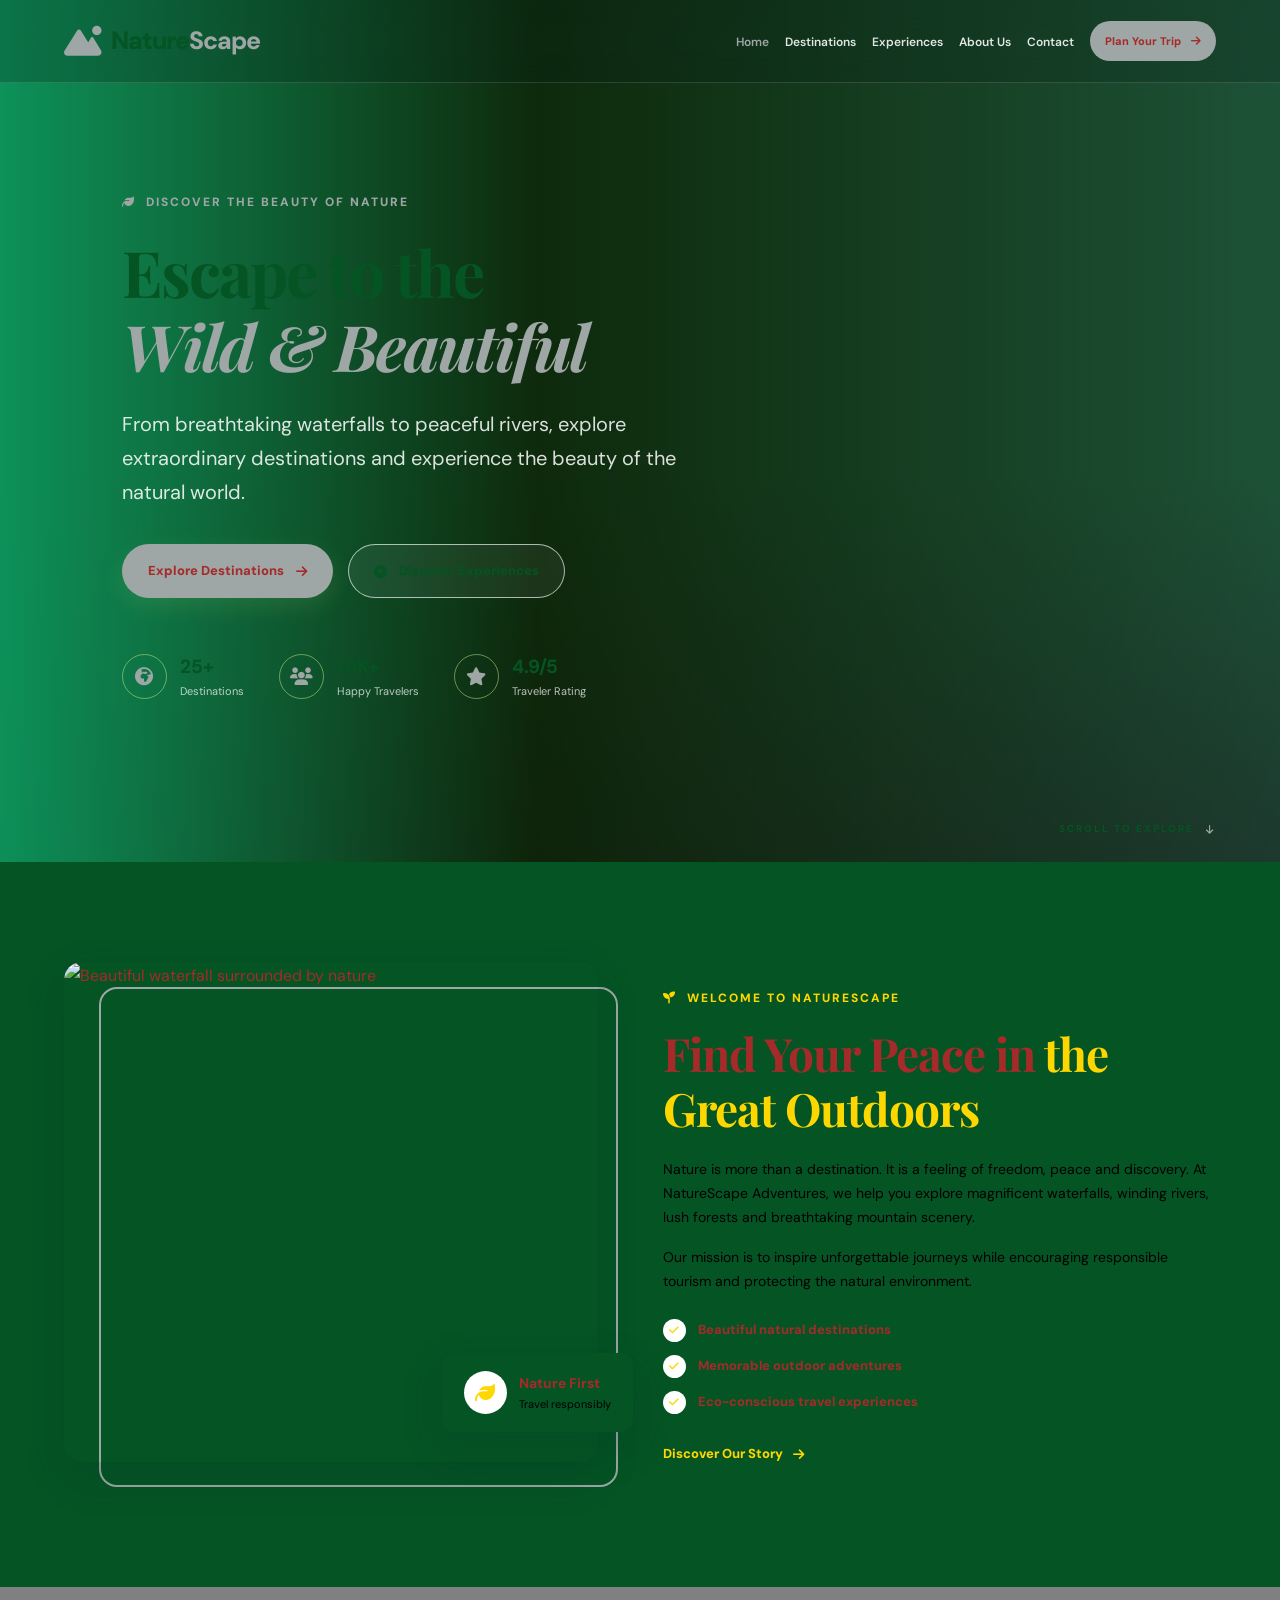
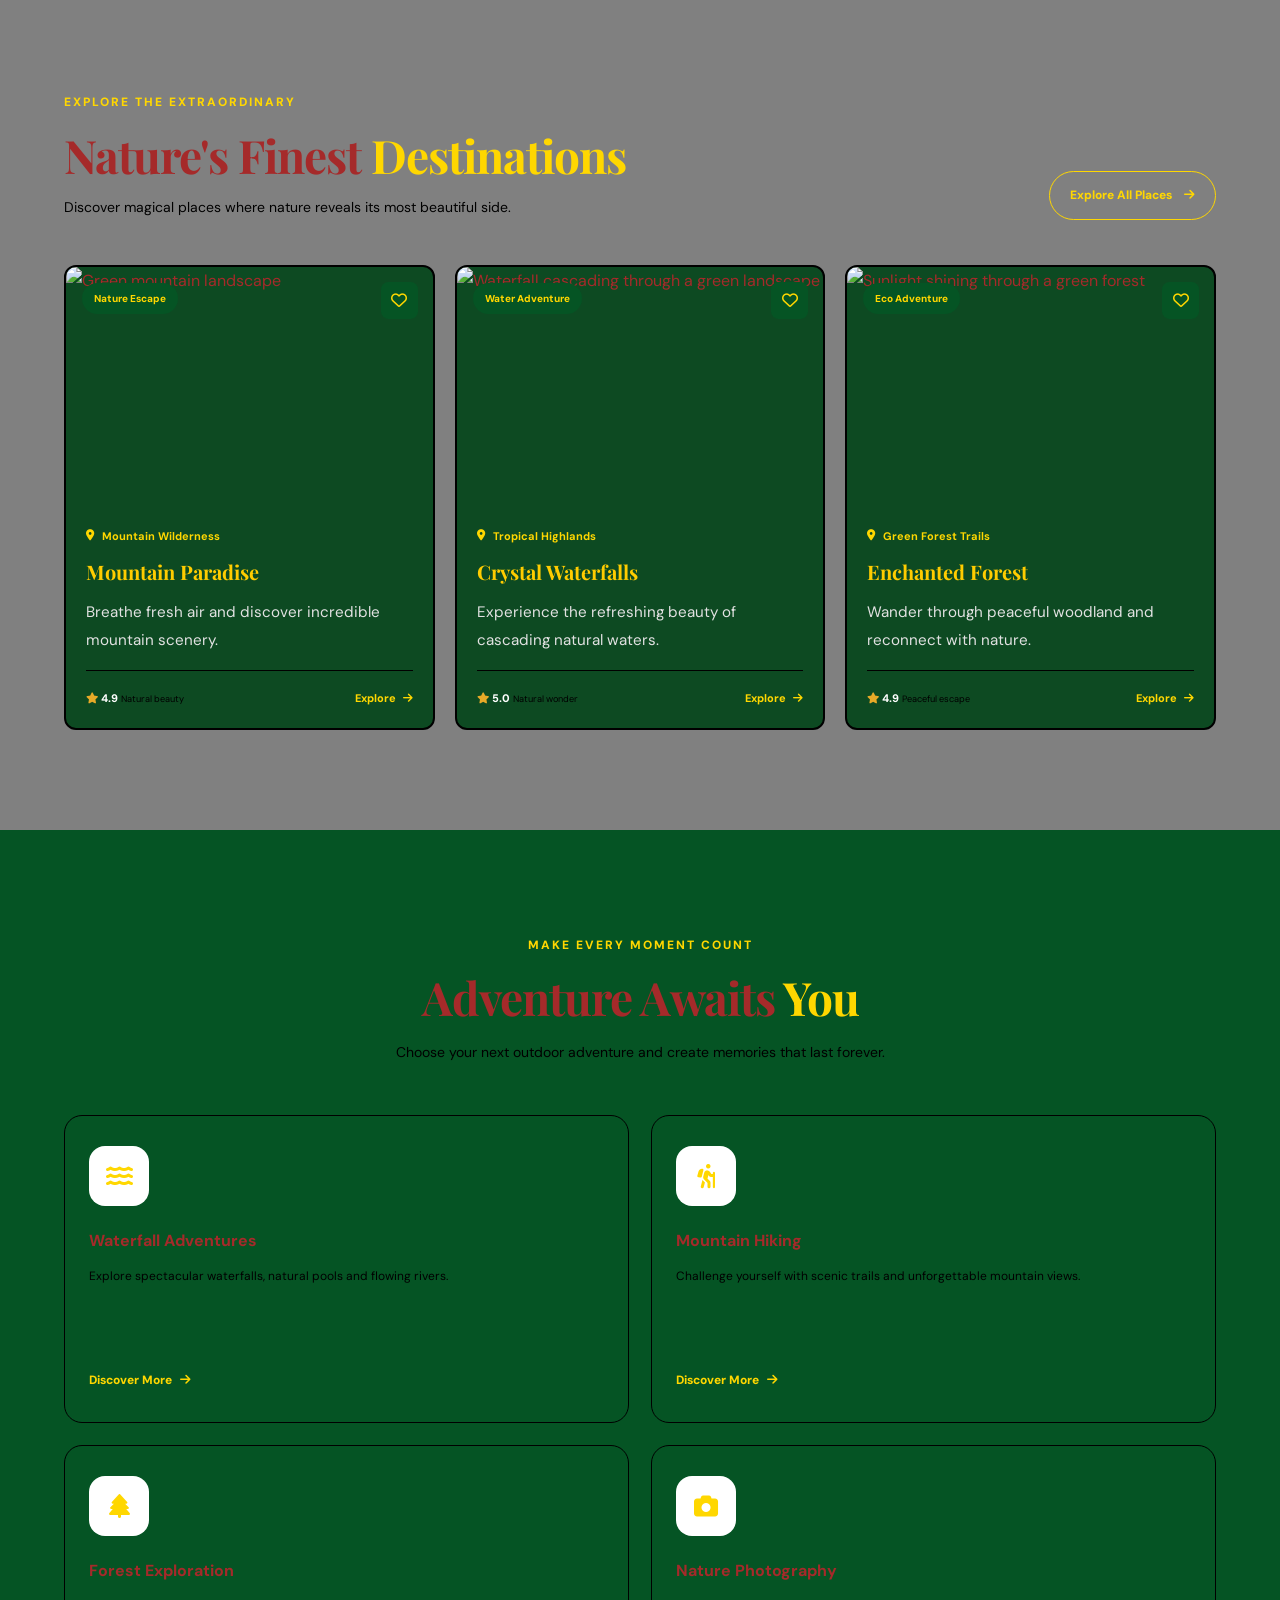
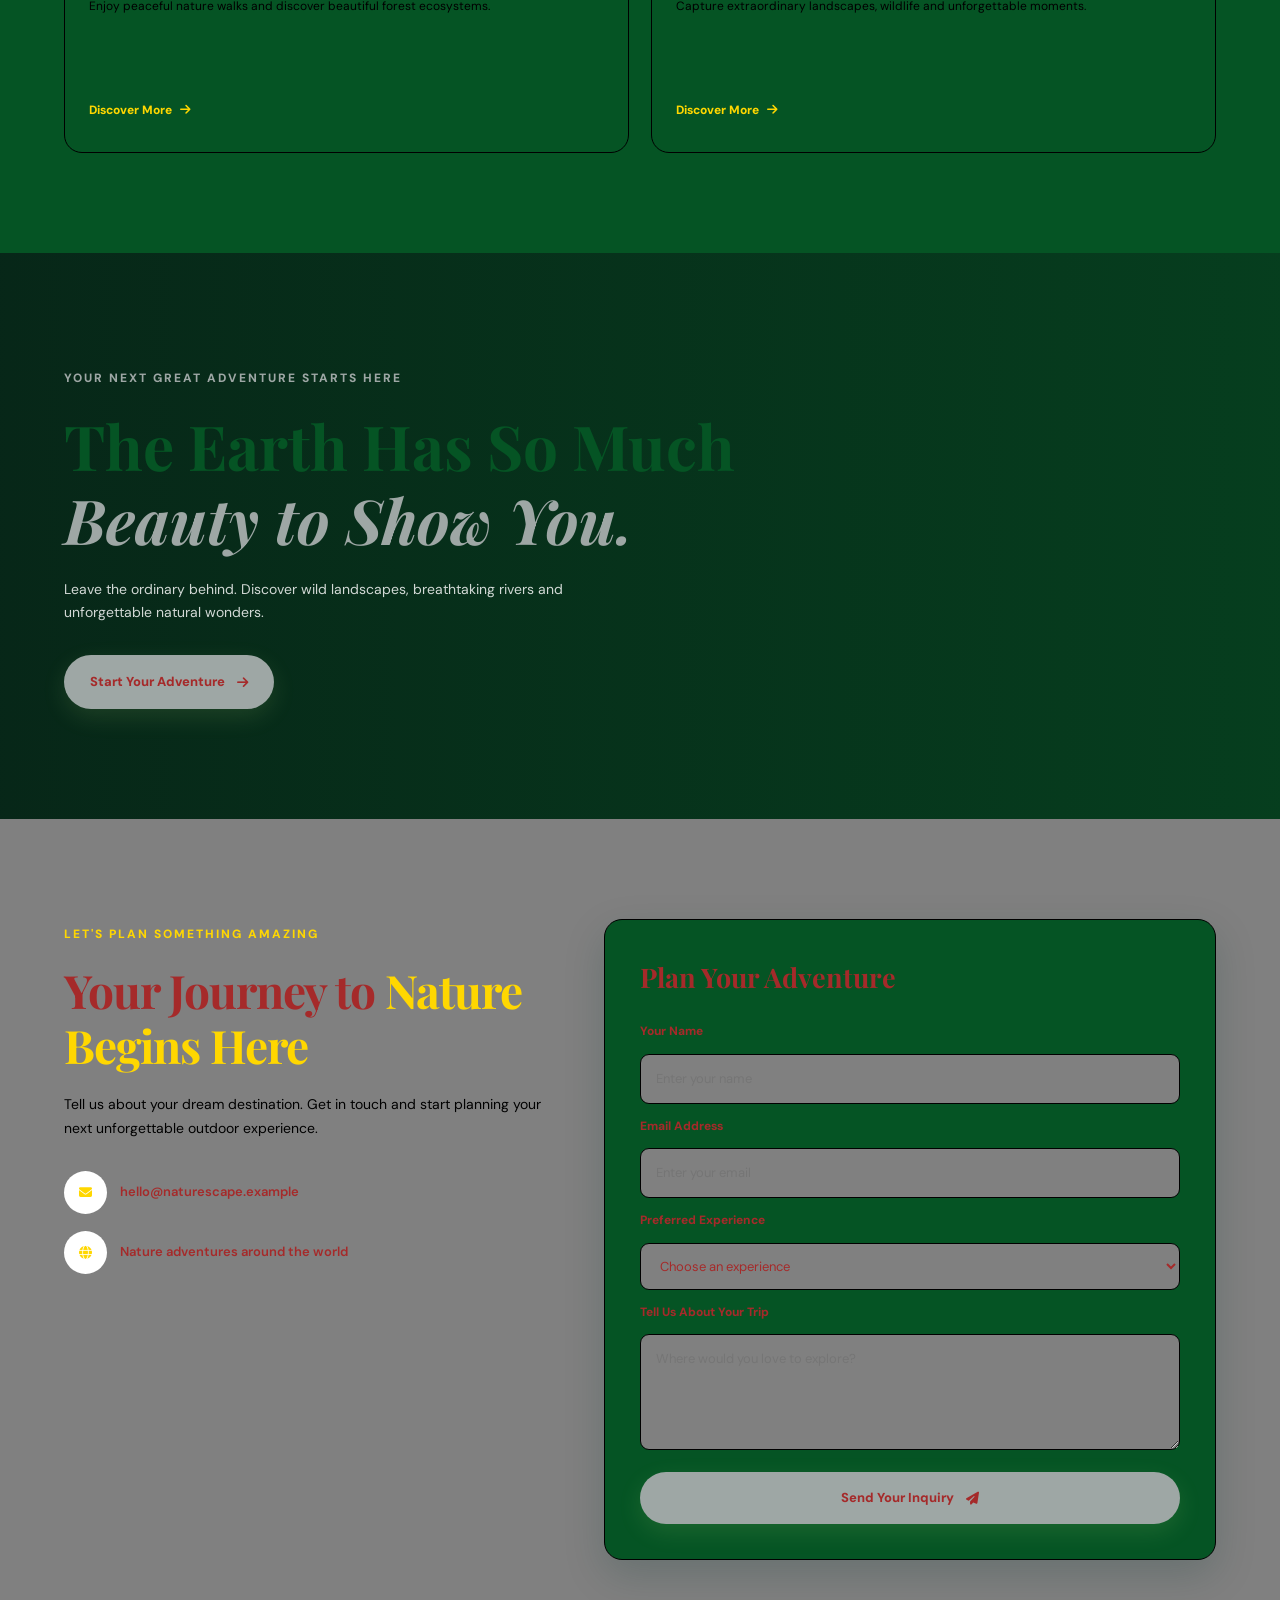
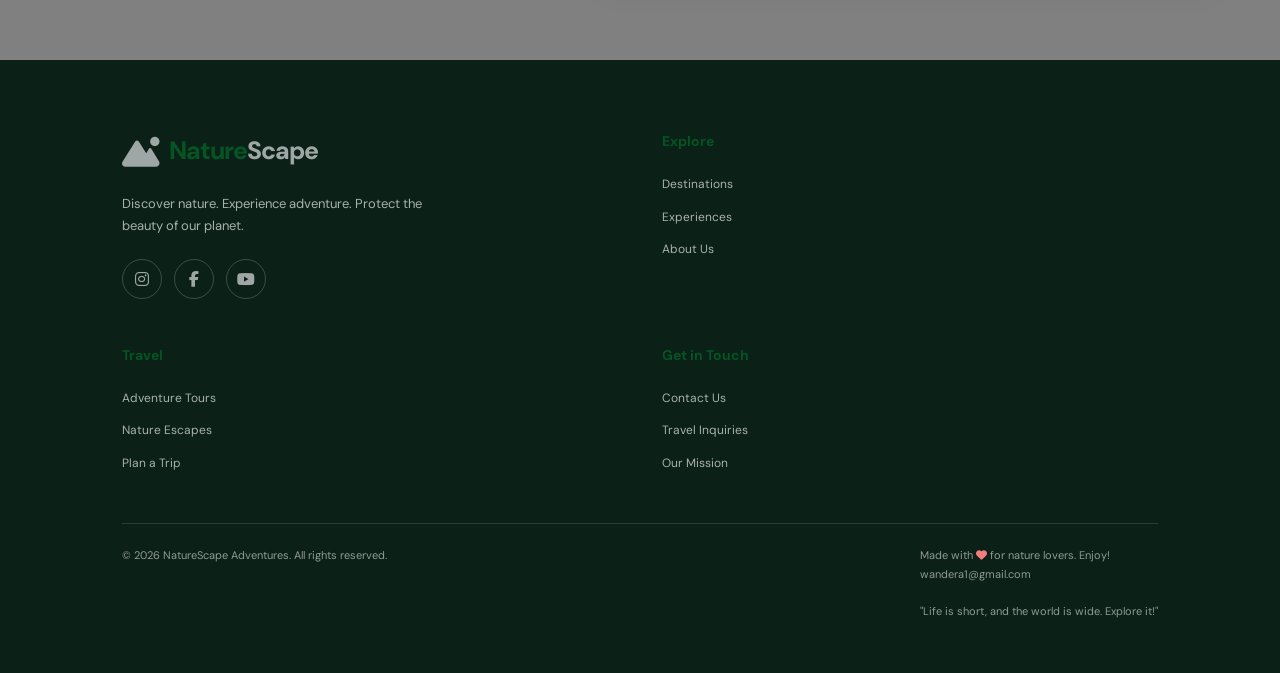
==== commit 056d8476: "update the tourism website" ====
--- a/test.html
+++ b/test.html
@@ -477,6 +477,7 @@
                 Made with <i class="fa-solid fa-heart"></i>
                 for nature lovers. Enjoy!
                 <br><a href="mailto:wandera1@gmail.com">wandera1@gmail.com</a><br>
+                <br>"Life is short, and the world is wide. Explore it!"<br>
             </p>
         </div>
     </footer>
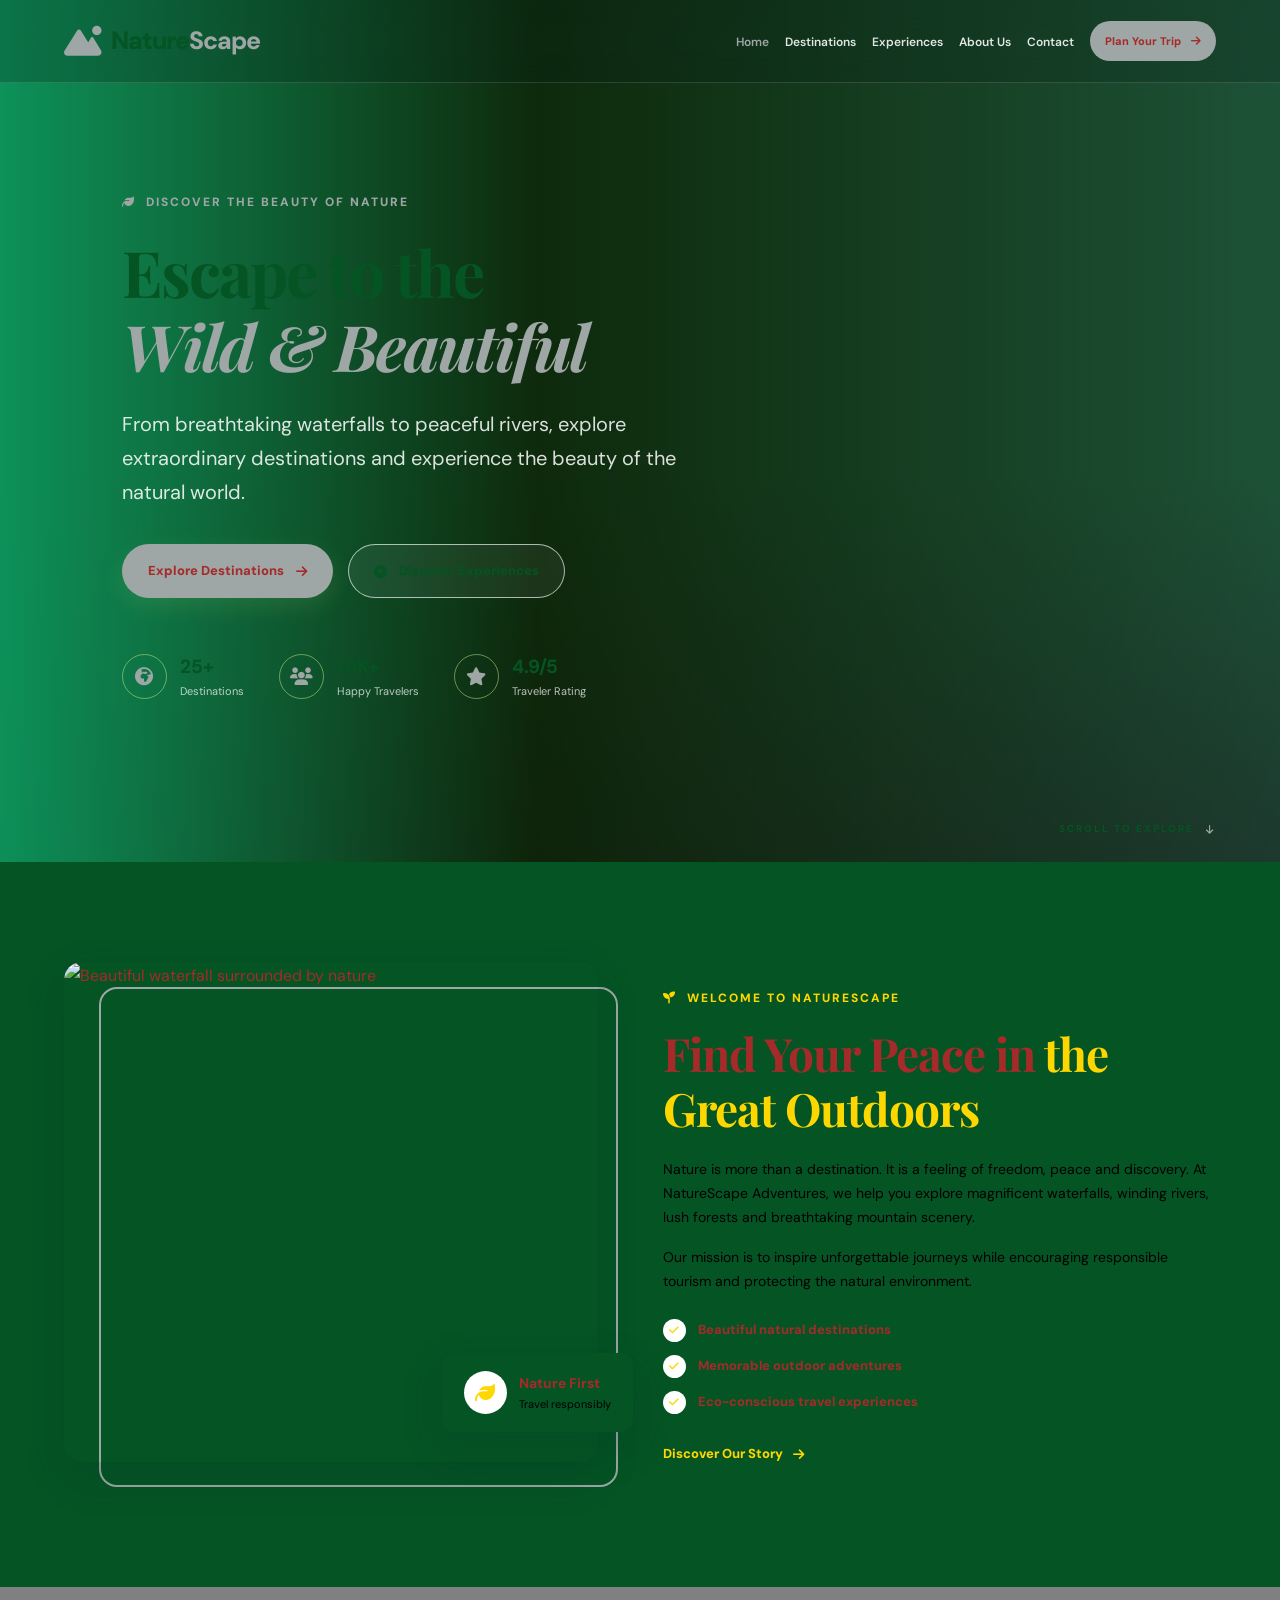
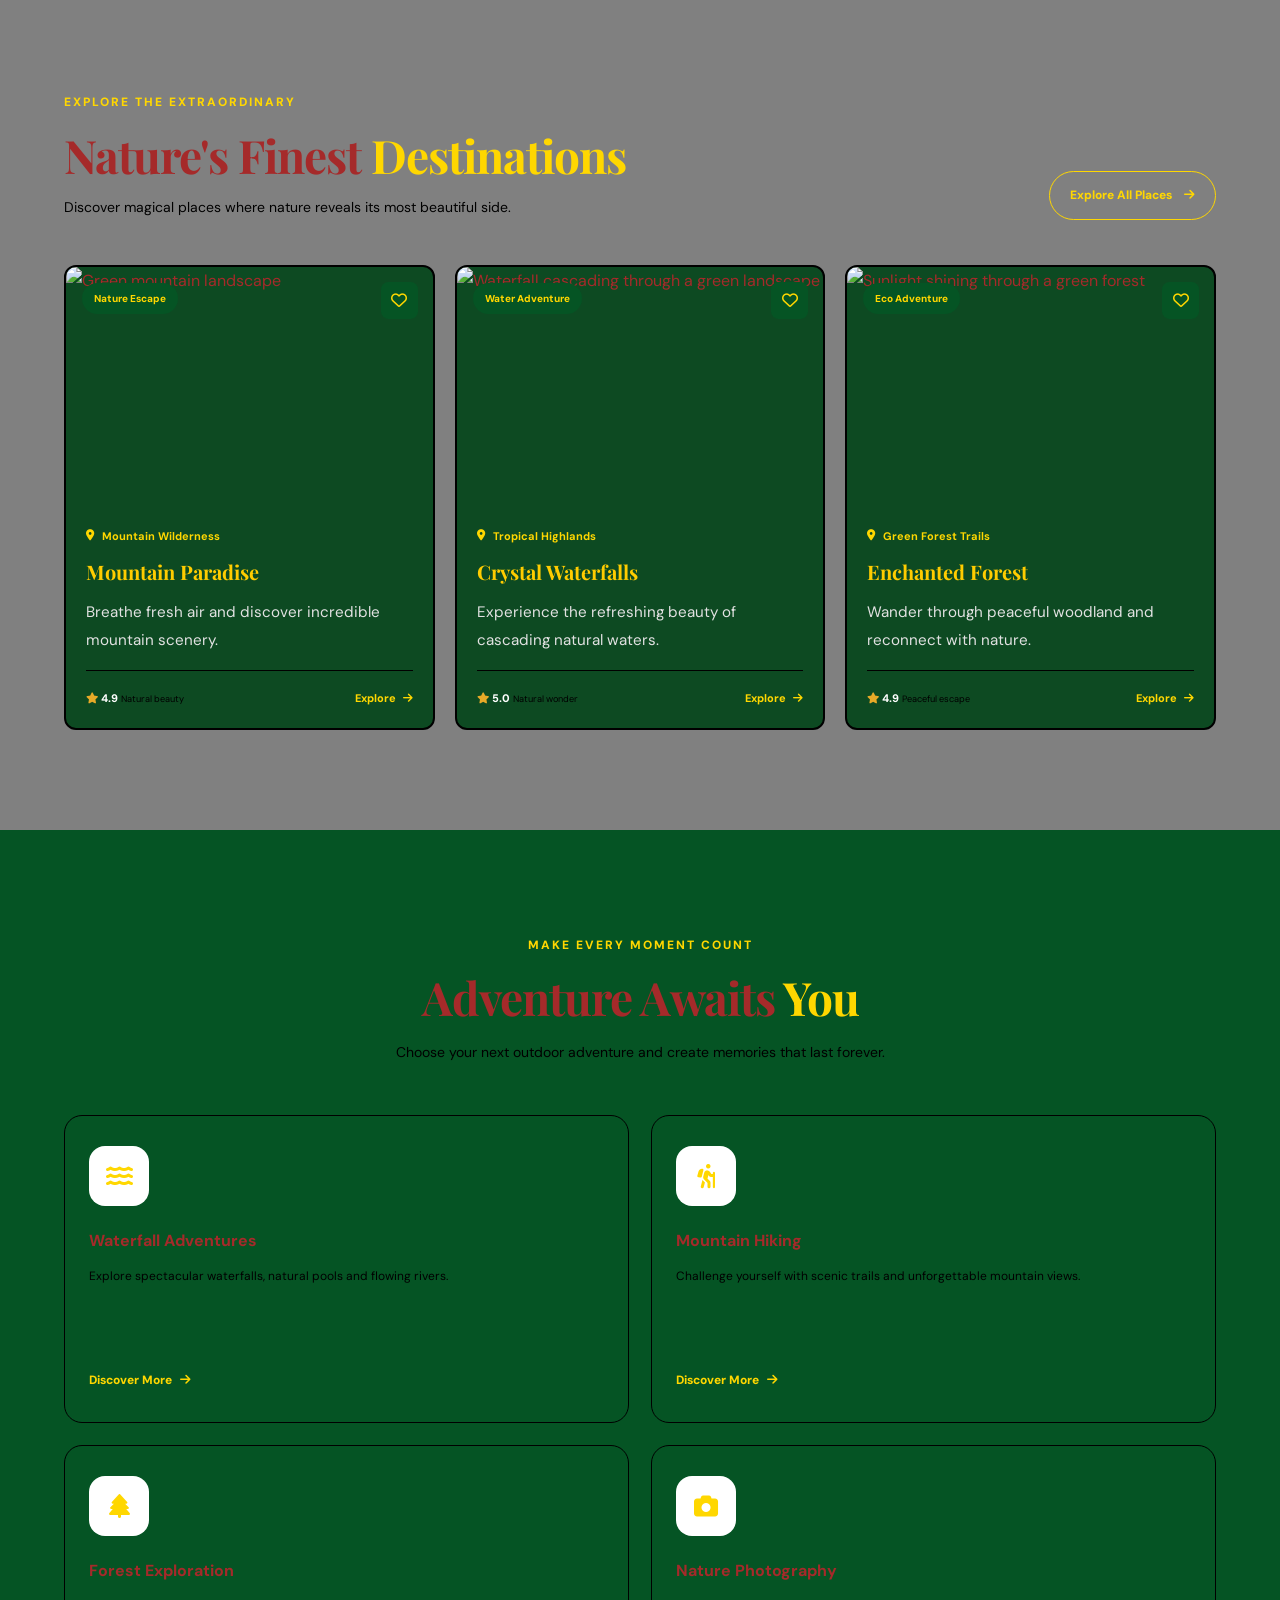
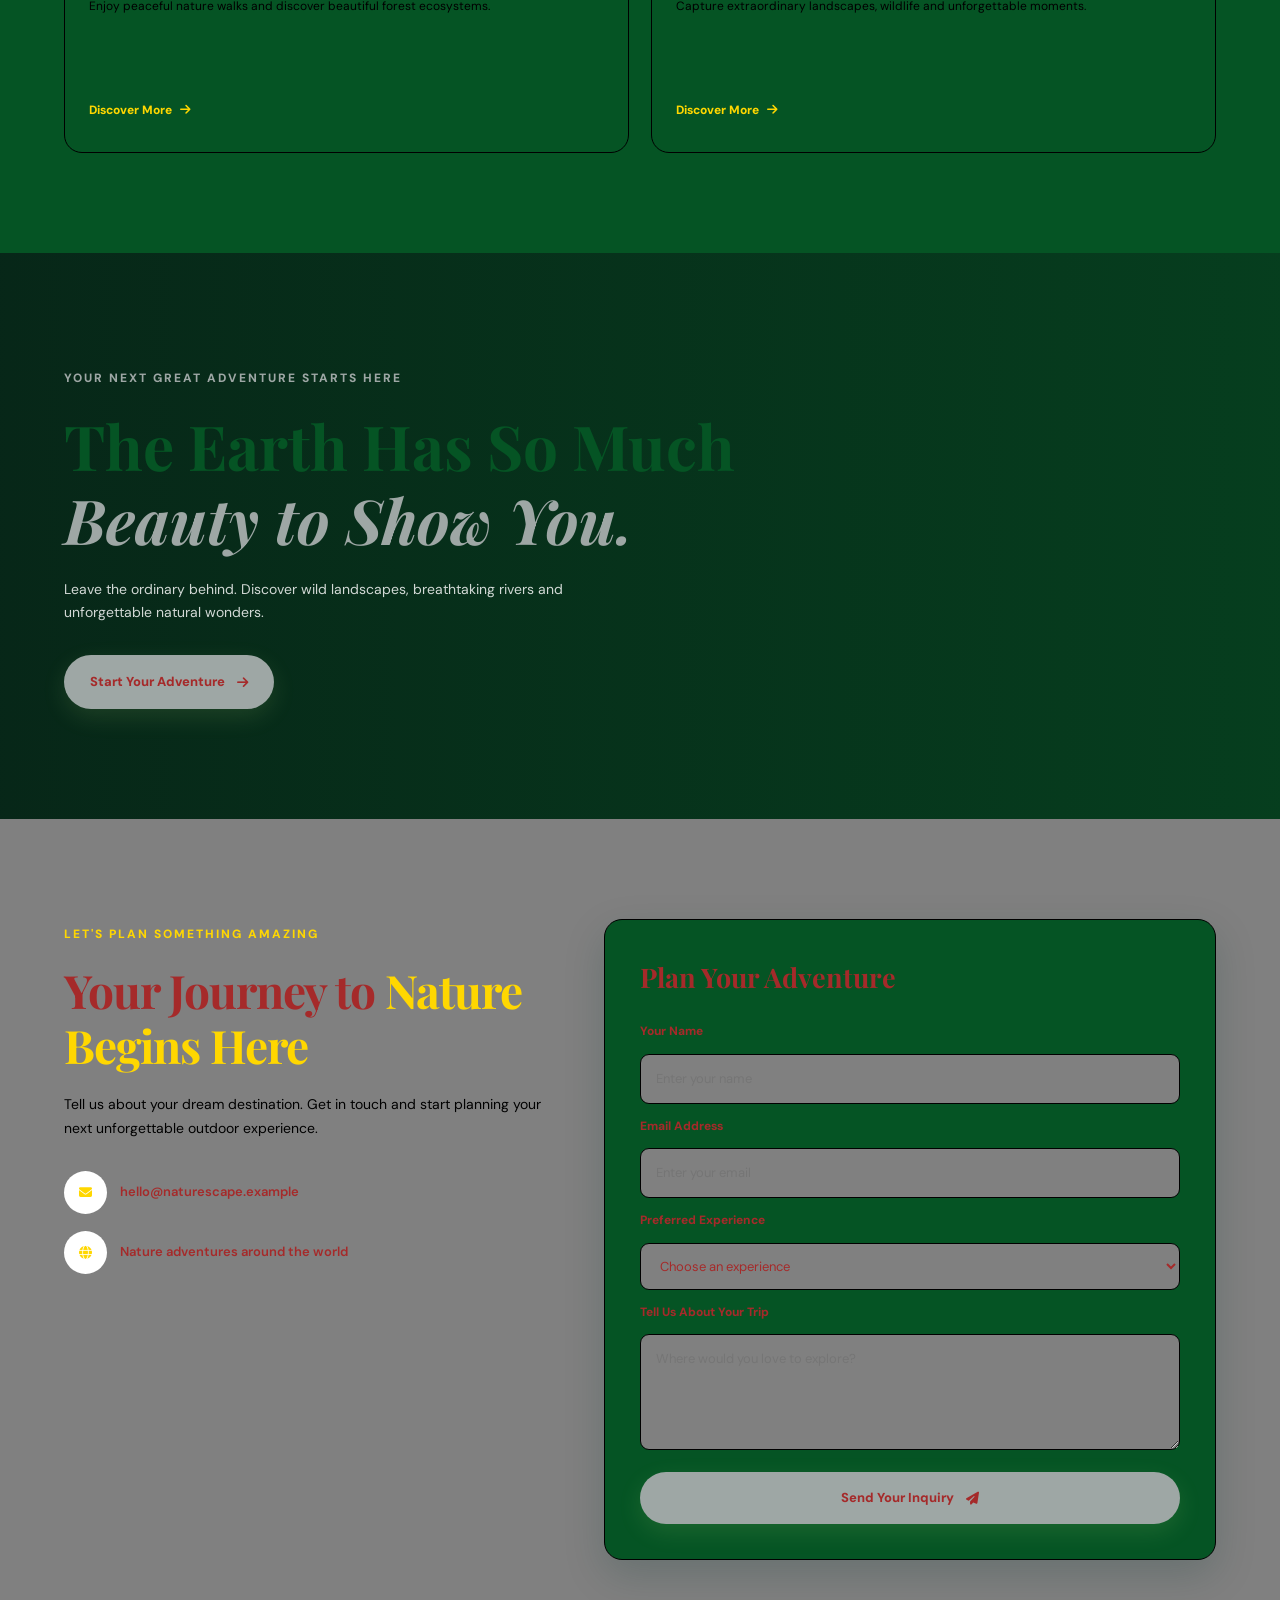
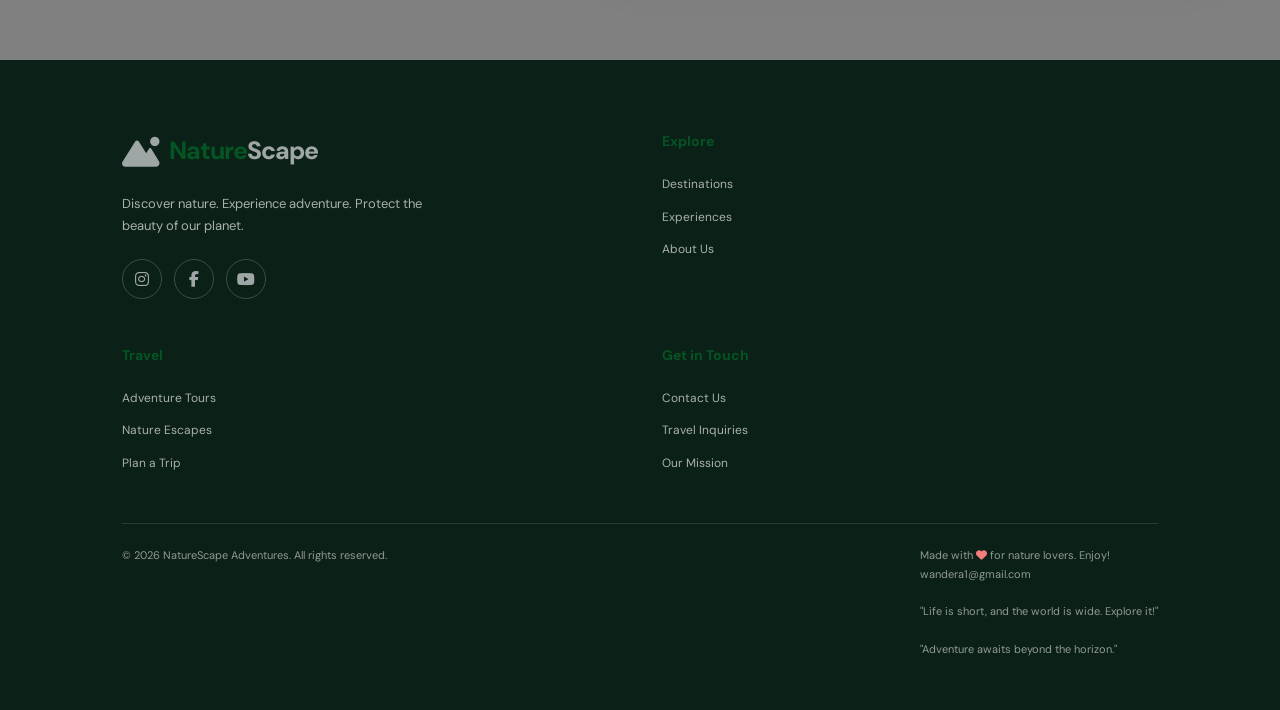
==== commit 33a2627c: "website" ====
--- a/test.html
+++ b/test.html
@@ -478,6 +478,7 @@
                 for nature lovers. Enjoy!
                 <br><a href="mailto:wandera1@gmail.com">wandera1@gmail.com</a><br>
                 <br>"Life is short, and the world is wide. Explore it!"<br>
+                <br>"Adventure awaits beyond the horizon."<br>
             </p>
         </div>
     </footer>
--- a/test.css
+++ b/test.css
@@ -1728,13 +1728,13 @@
     .destination-card img,
     .card img {
         height: 190px;
-    } }
-    .destination-card img {
+    } }.destination-card img {
     width: 100%;
     height: 240px;
     object-fit: cover;
 }
+
 img {
     max-width: 100%;
     height: auto;
-}
+}
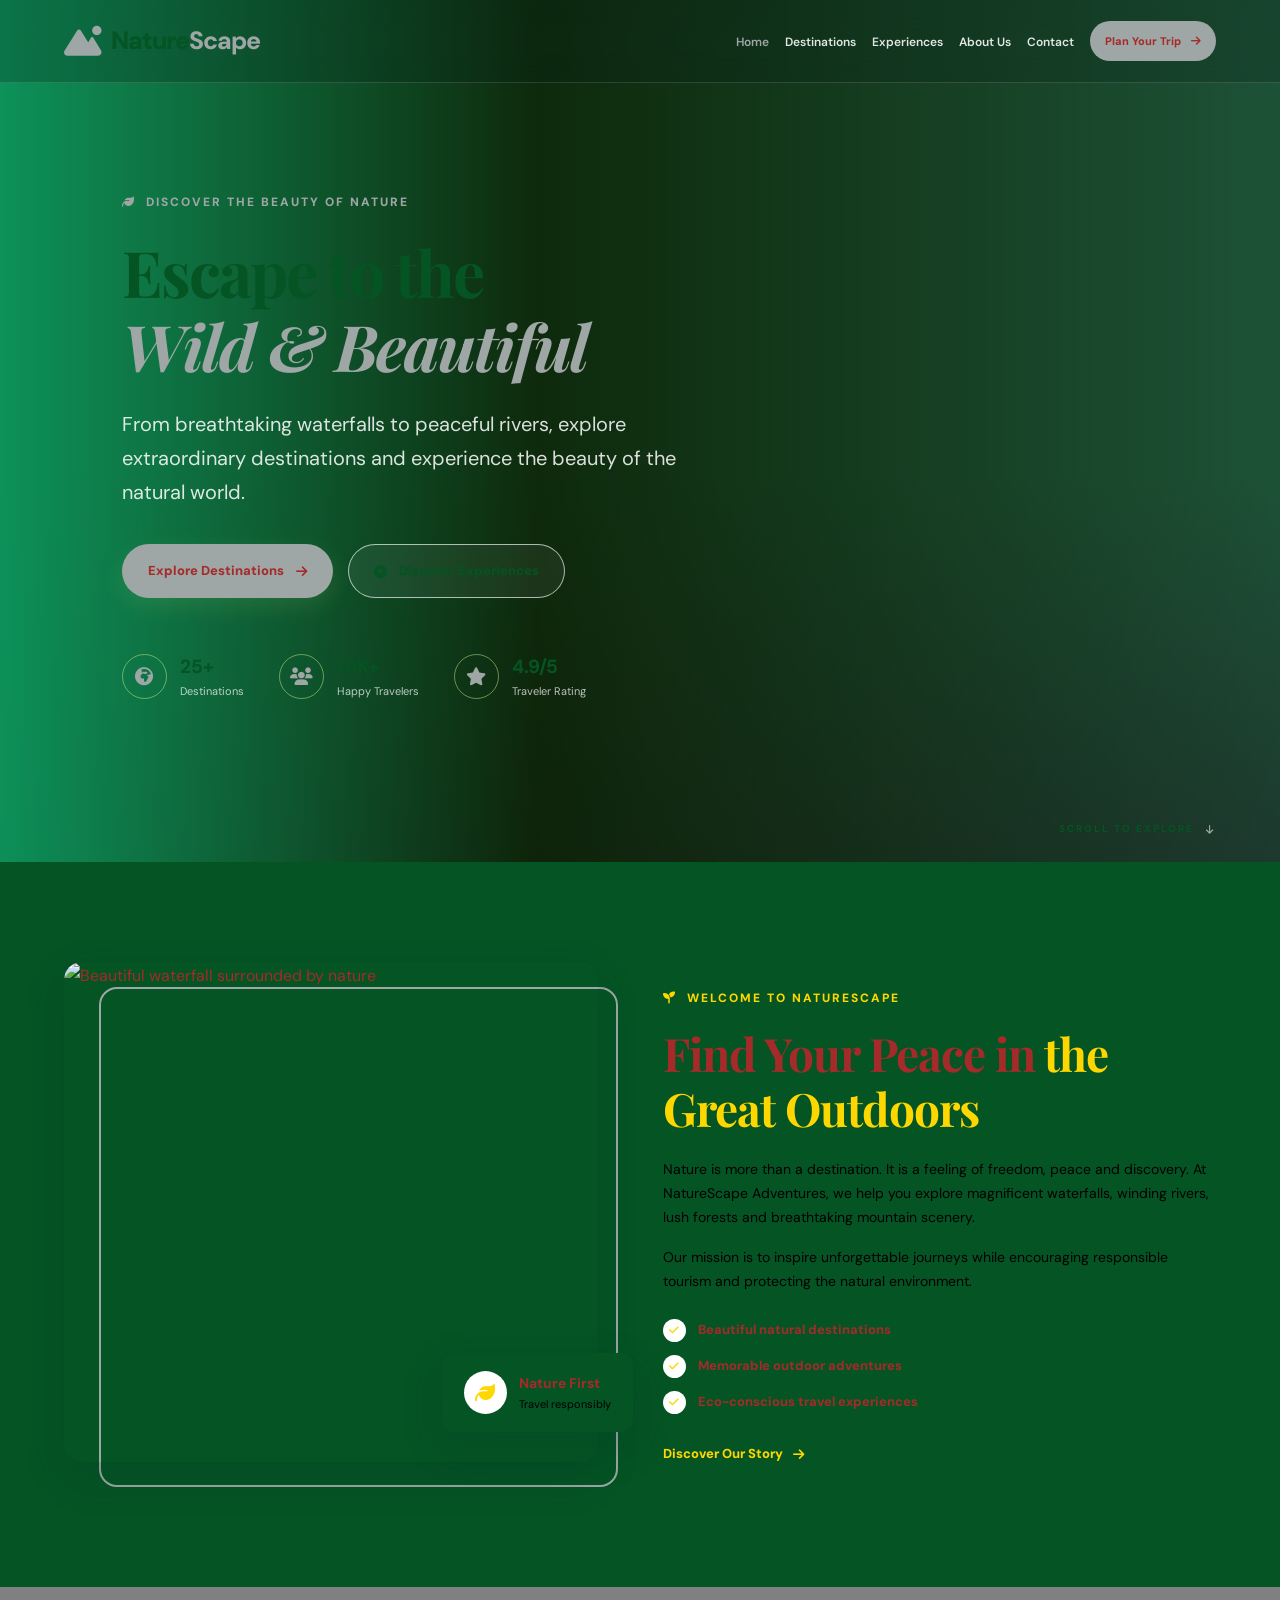
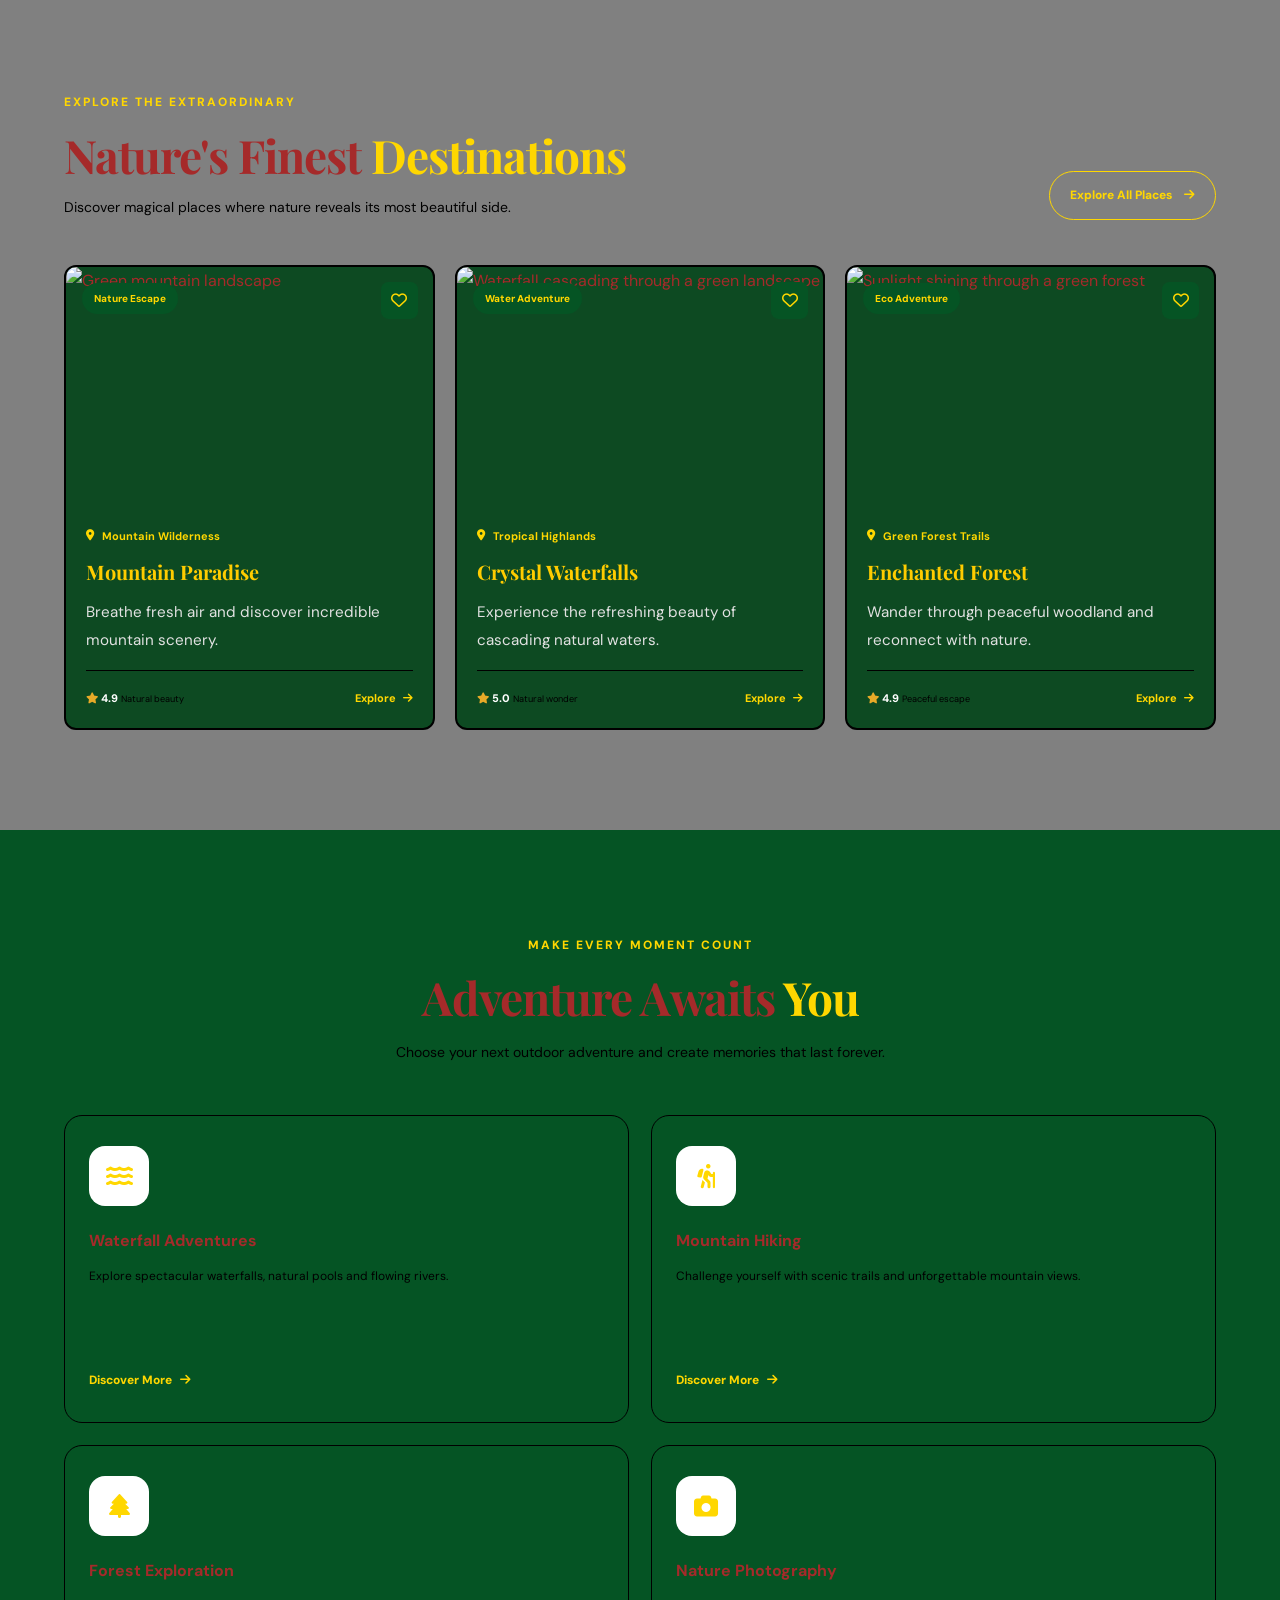
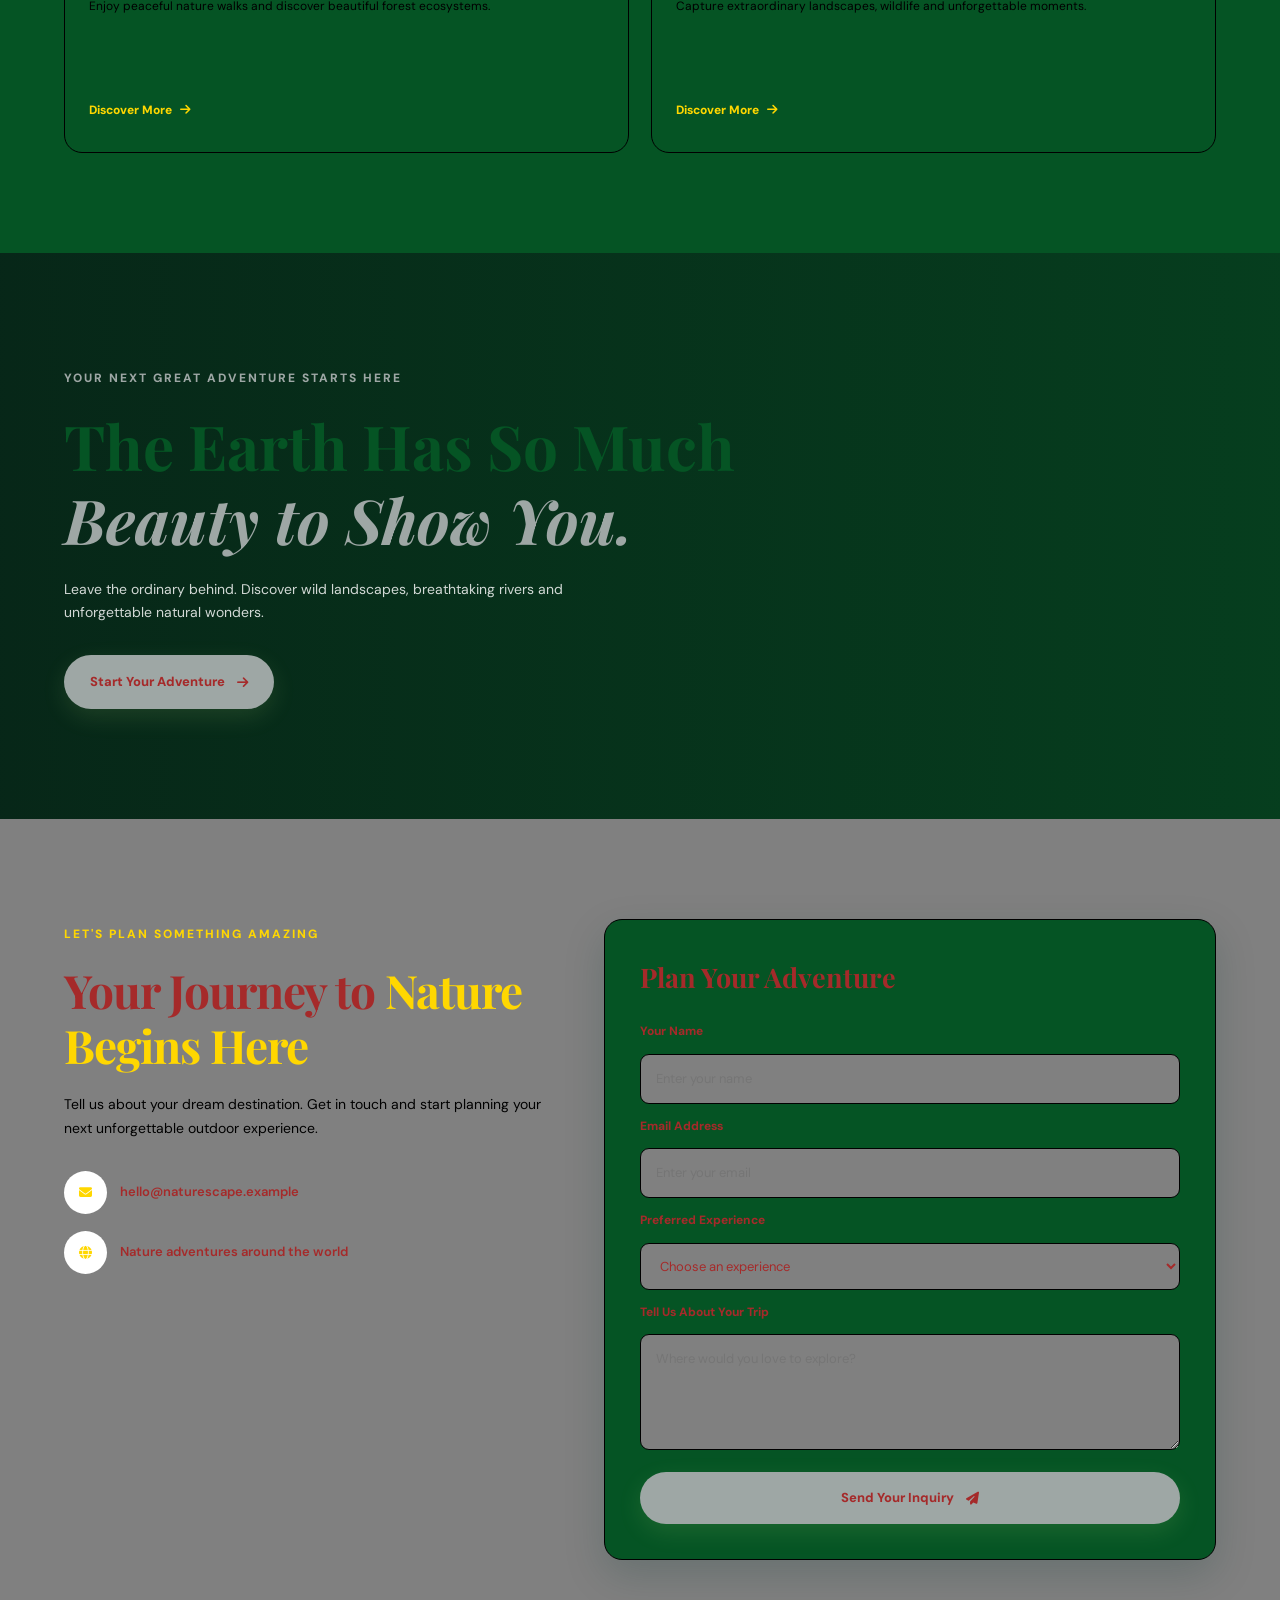
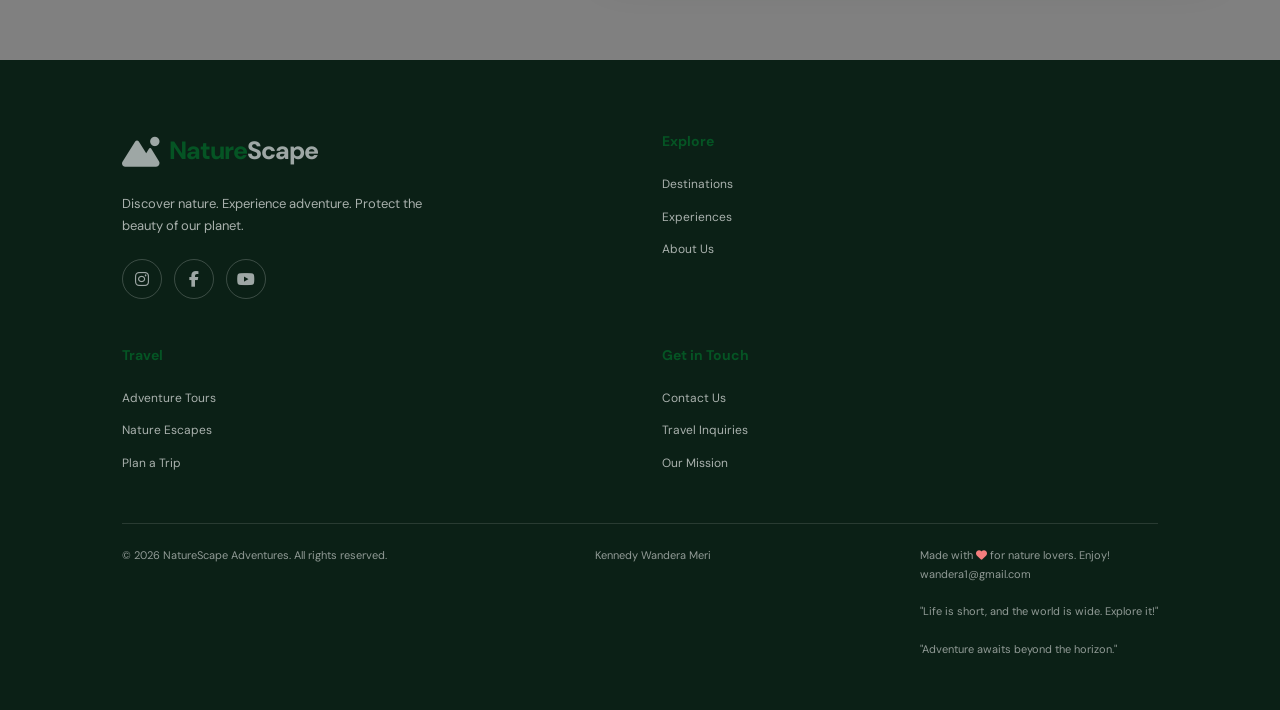
==== commit 40ad38f1: "update" ====
--- a/test.html
+++ b/test.html
@@ -473,6 +473,7 @@
         </div>
         <div class="footer-bottom container">
             <p>&copy; 2026 NatureScape Adventures. All rights reserved.</p>
+            <p><a href="mailto:wanderaken1@gmail.com">Kennedy Wandera Meri</a></P>
             <p>
                 Made with <i class="fa-solid fa-heart"></i>
                 for nature lovers. Enjoy!
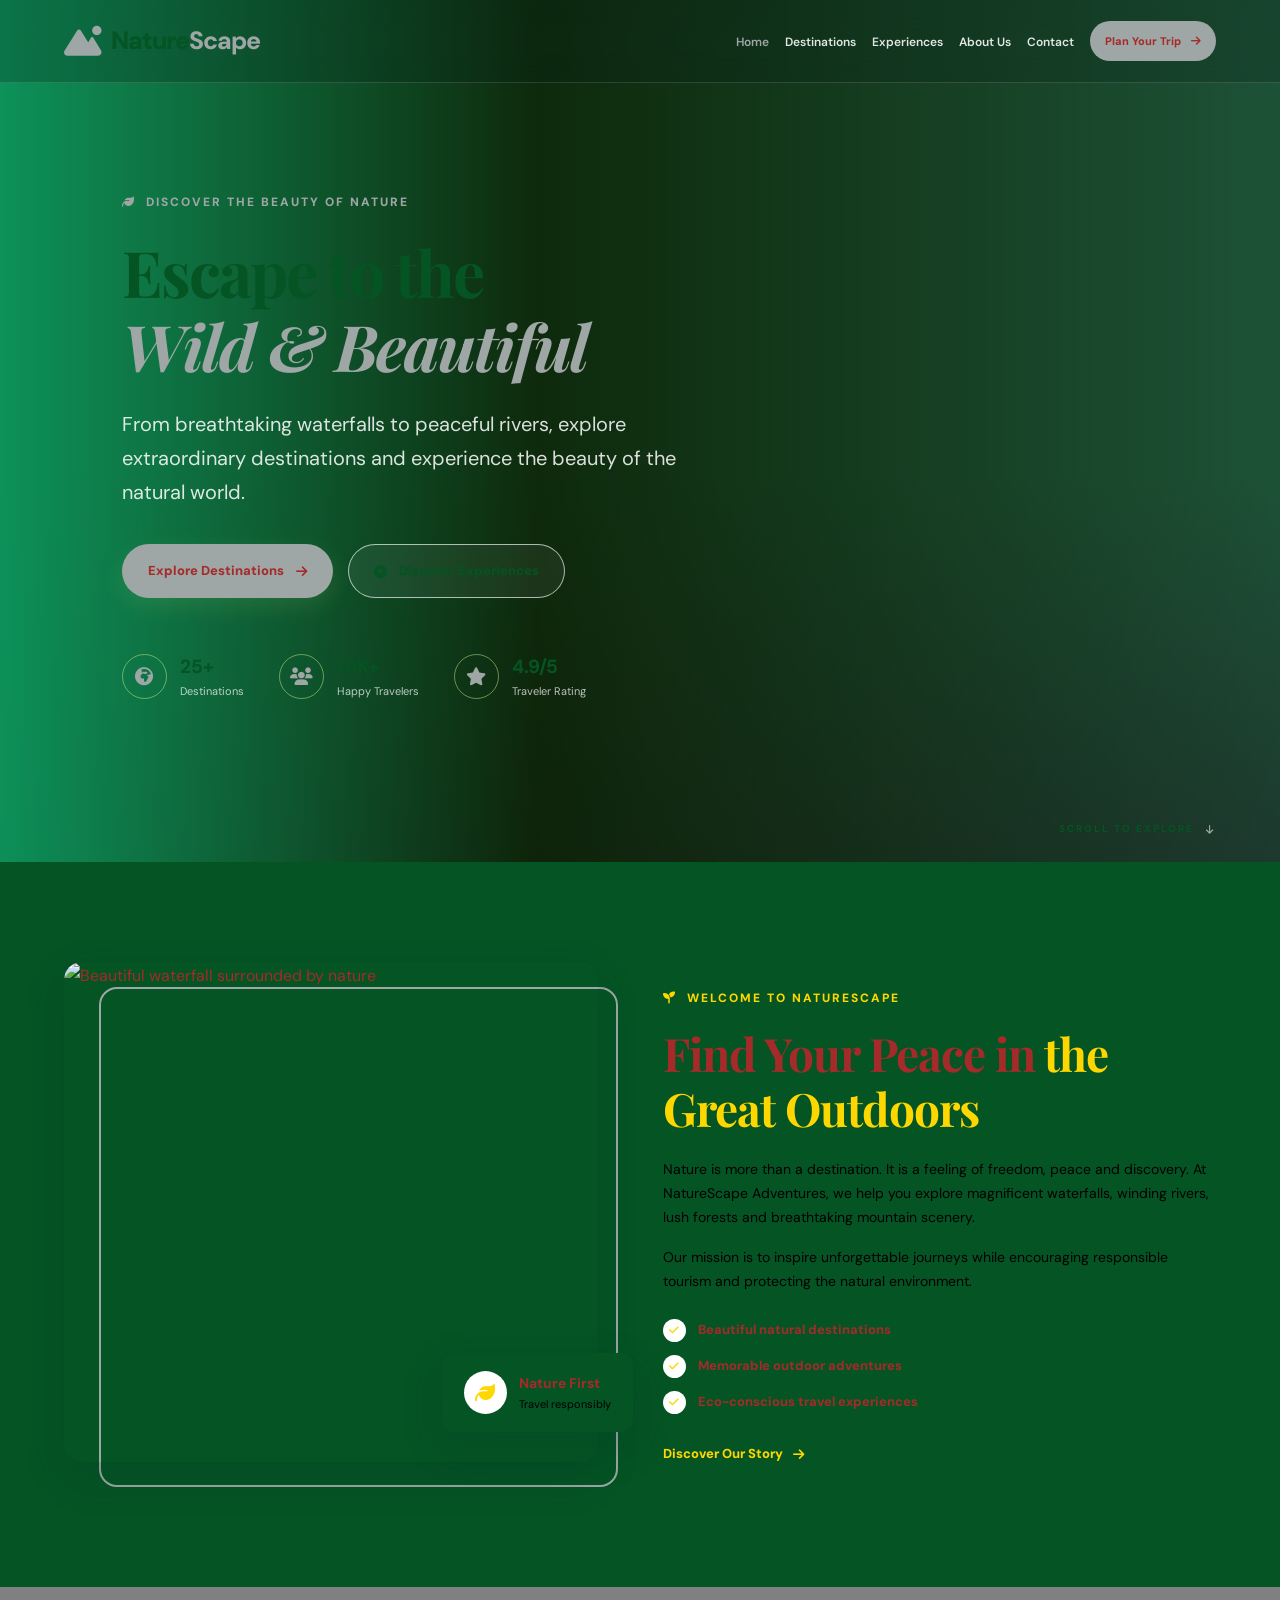
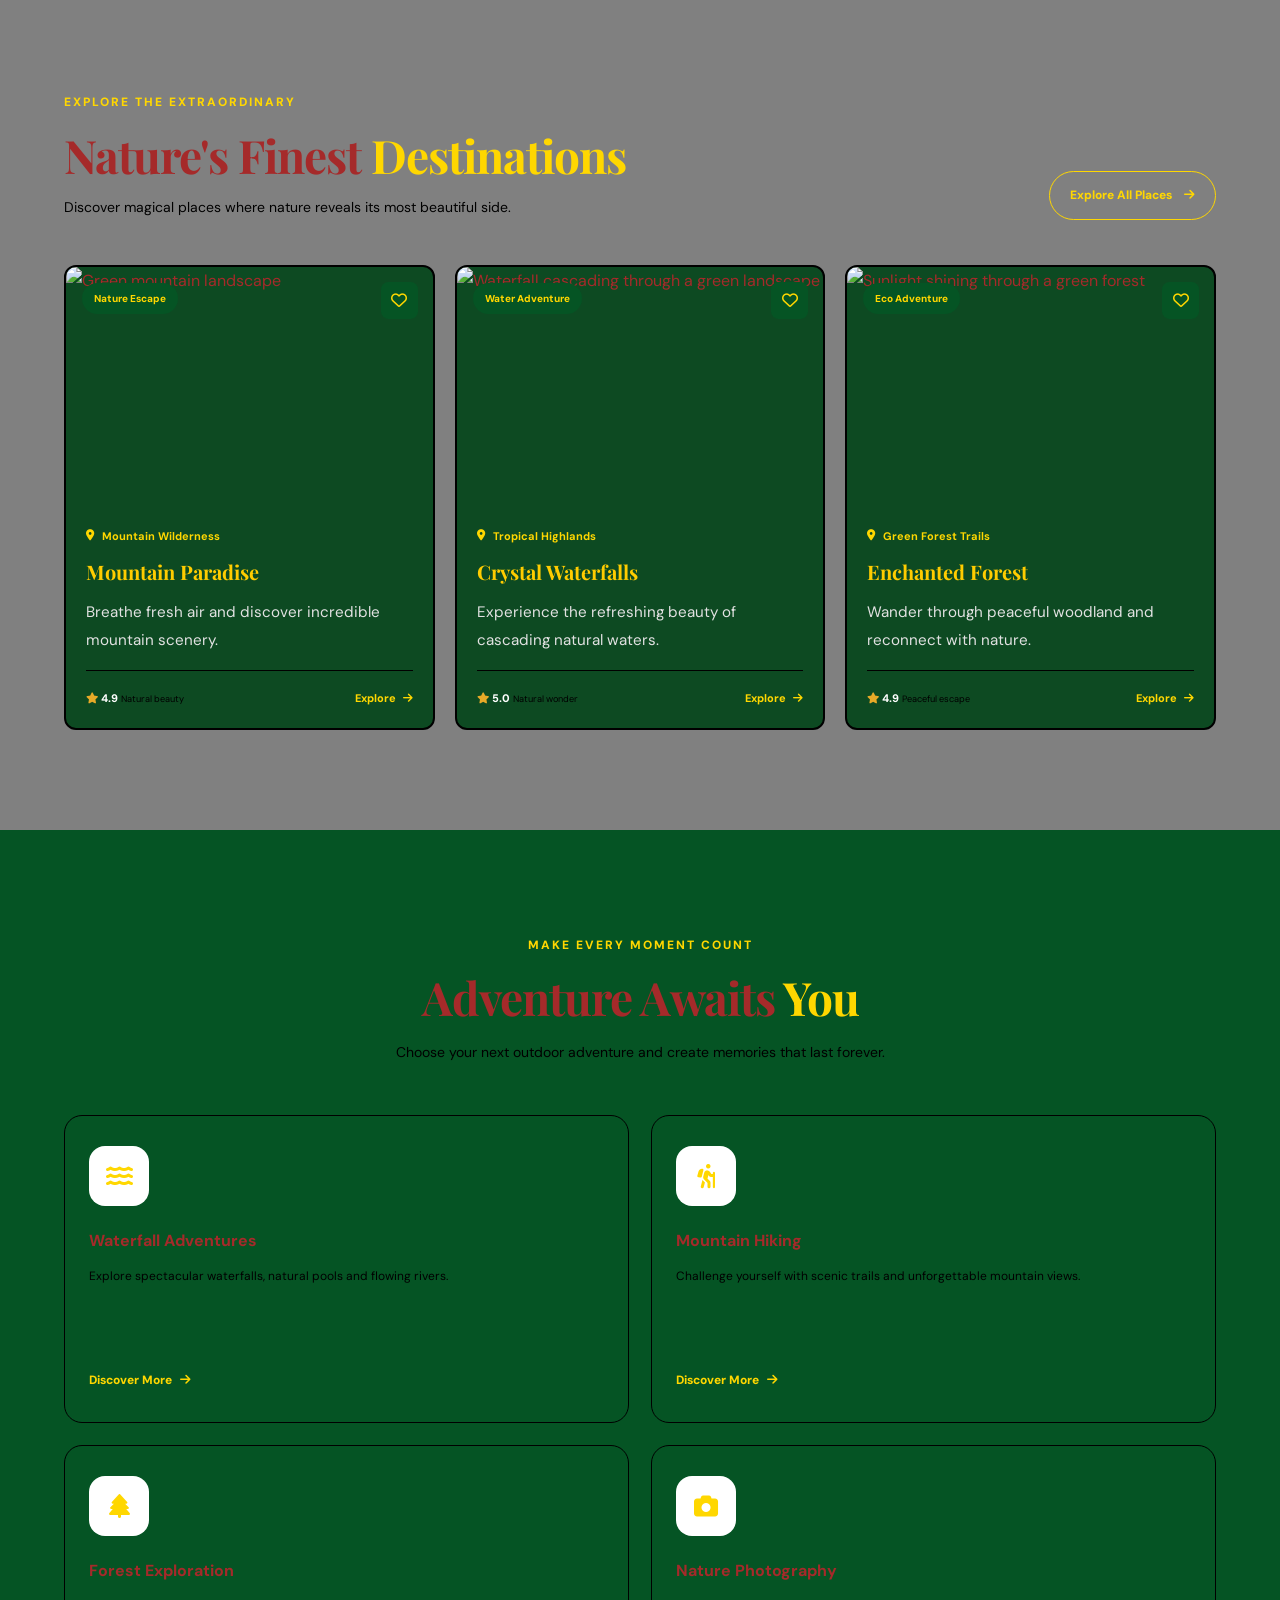
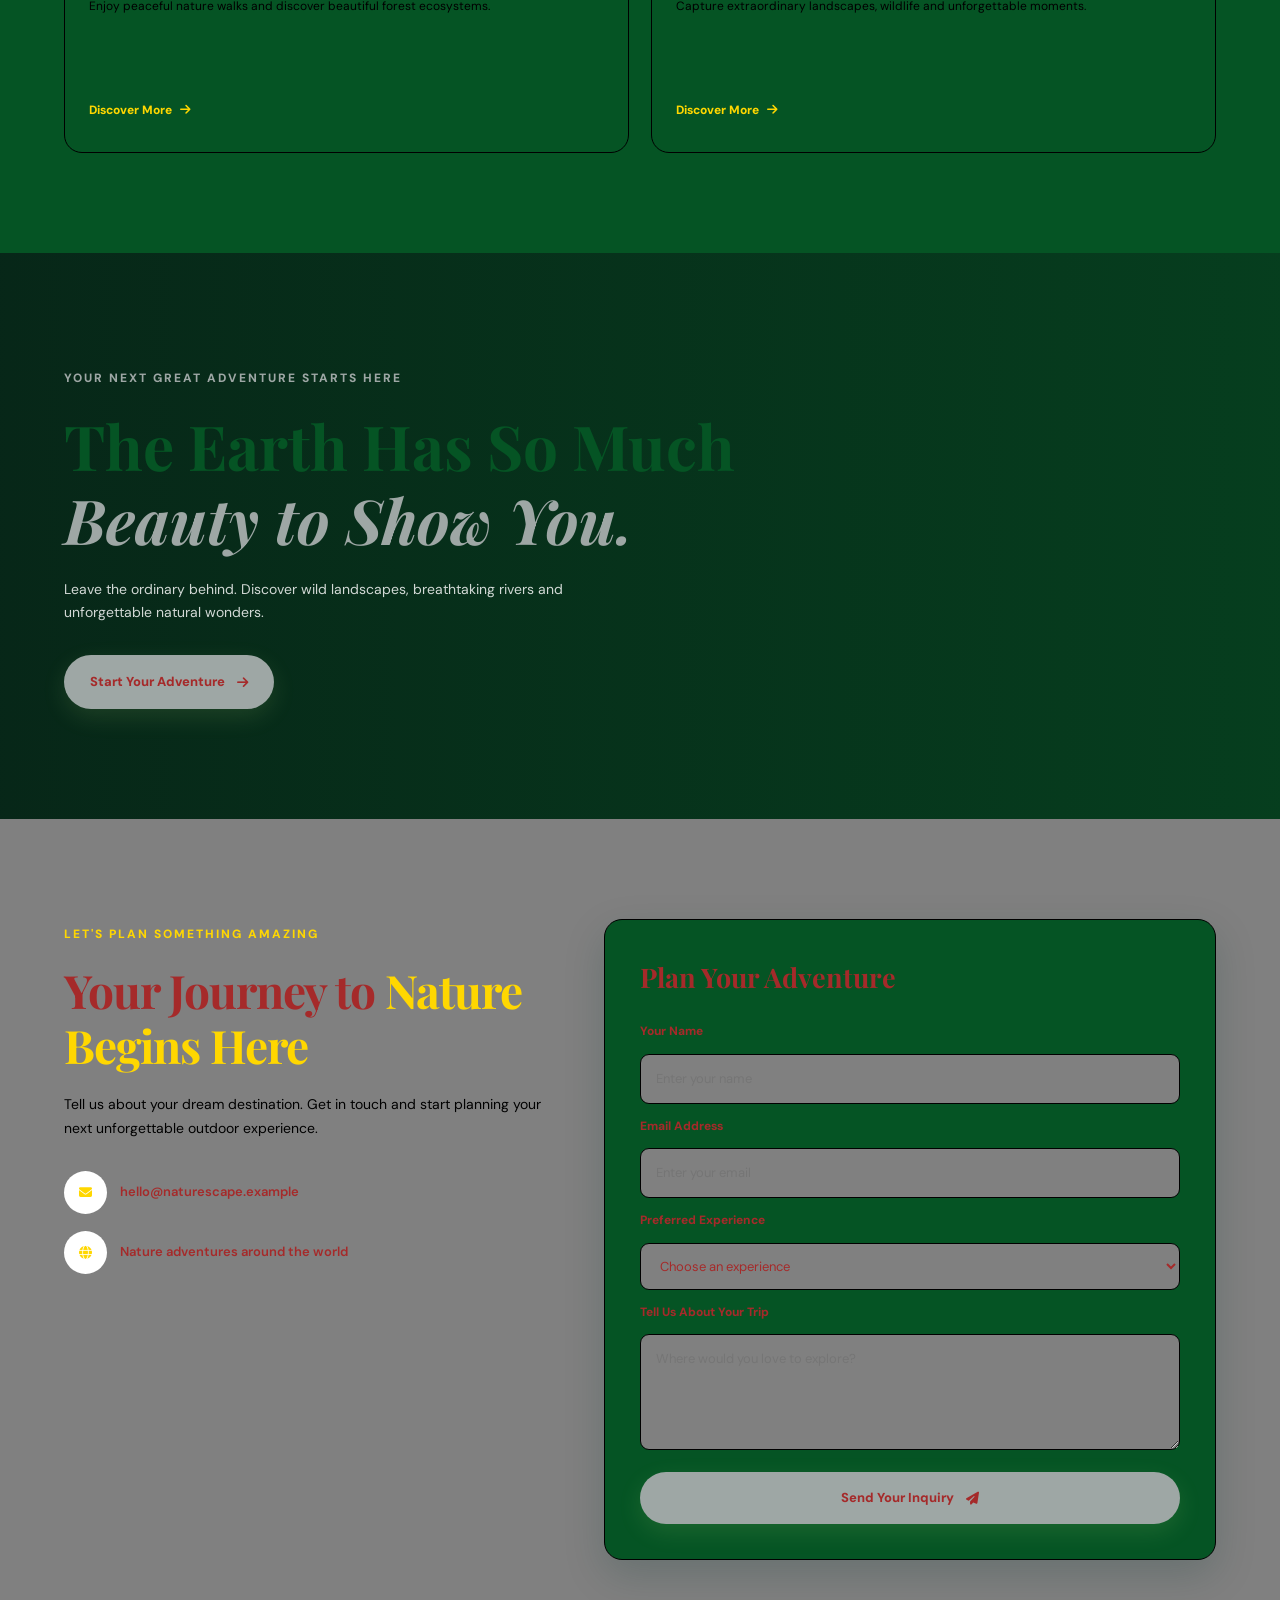
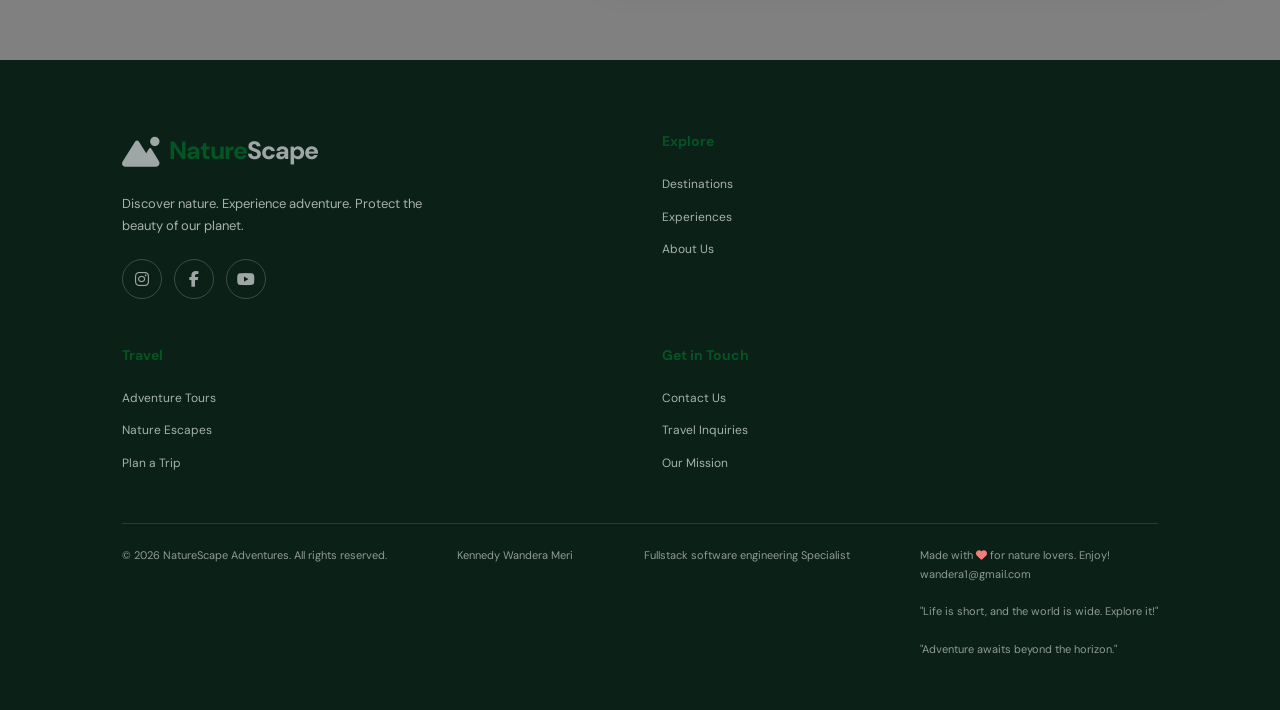
==== commit 4d05cb9b: "update" ====
--- a/test.html
+++ b/test.html
@@ -474,6 +474,7 @@
         <div class="footer-bottom container">
             <p>&copy; 2026 NatureScape Adventures. All rights reserved.</p>
             <p><a href="mailto:wanderaken1@gmail.com">Kennedy Wandera Meri</a></P>
+            <p>Fullstack software engineering Specialist</p>
             <p>
                 Made with <i class="fa-solid fa-heart"></i>
                 for nature lovers. Enjoy!
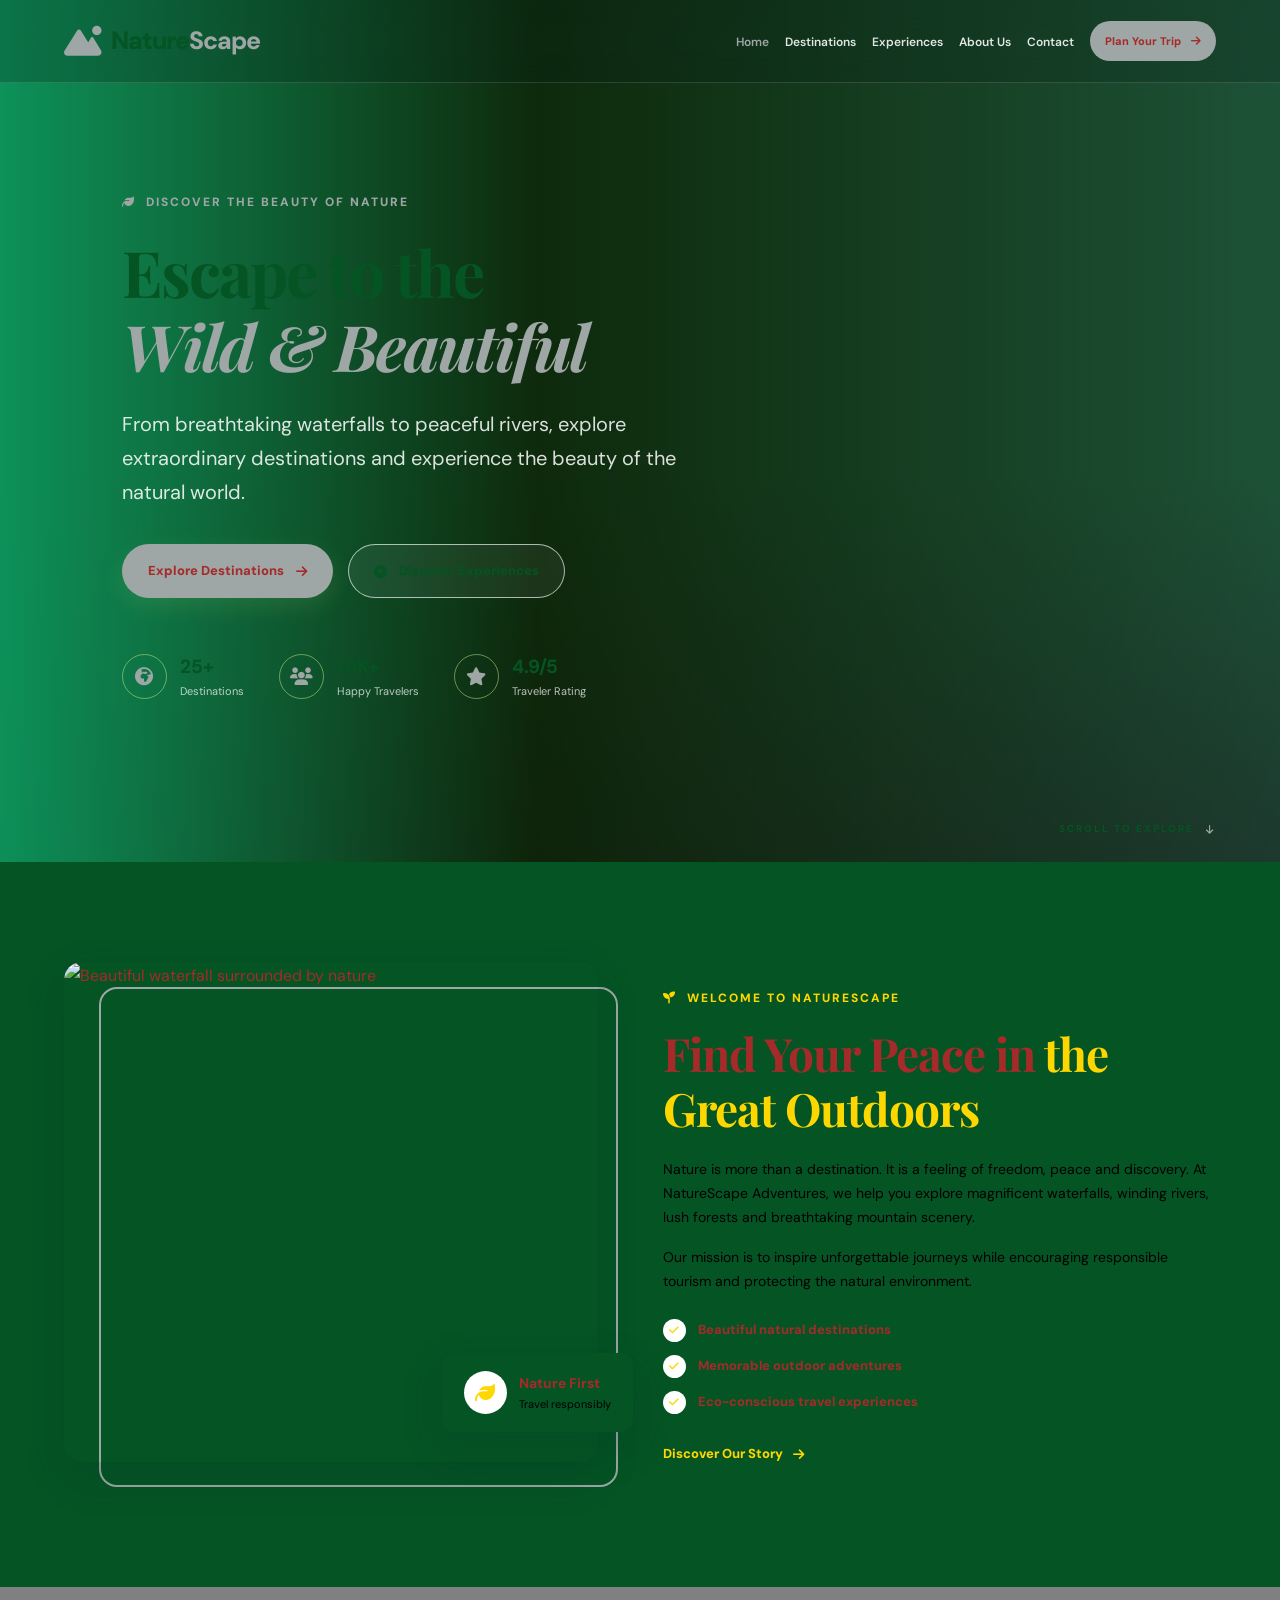
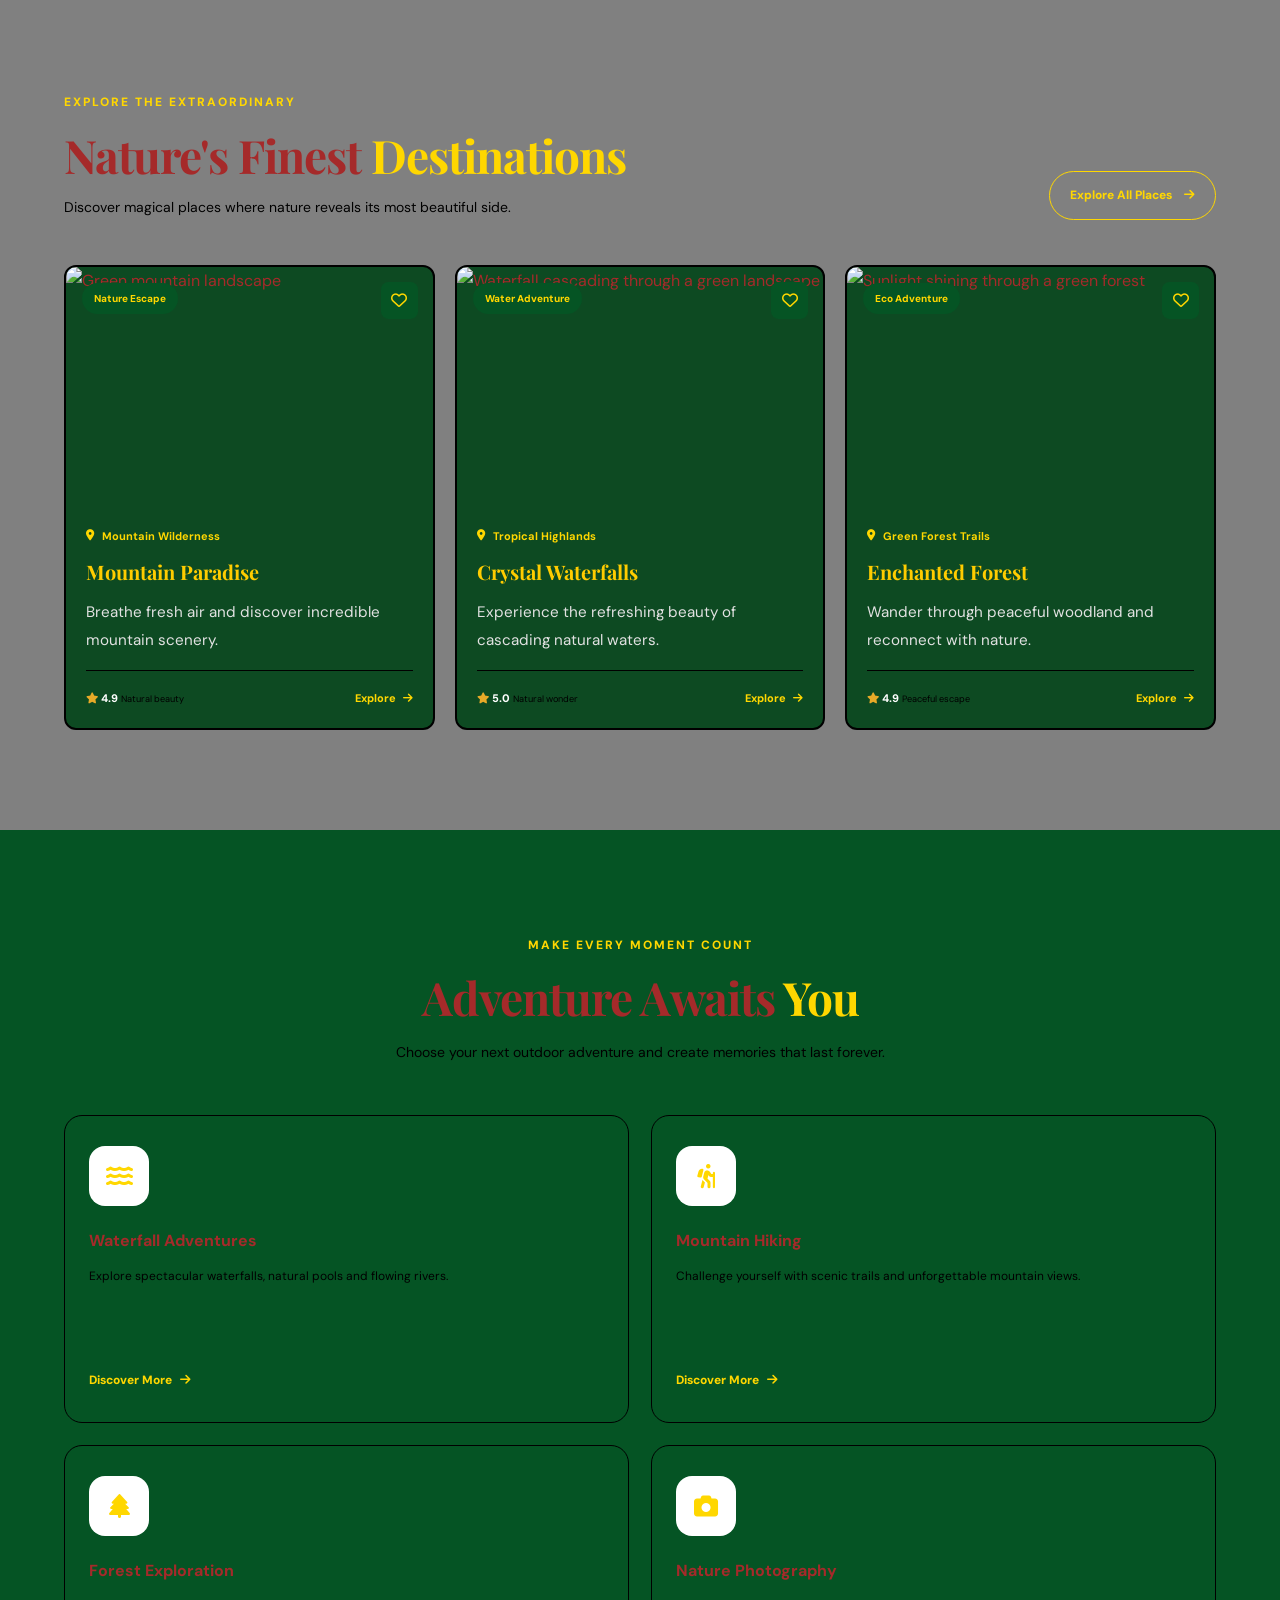
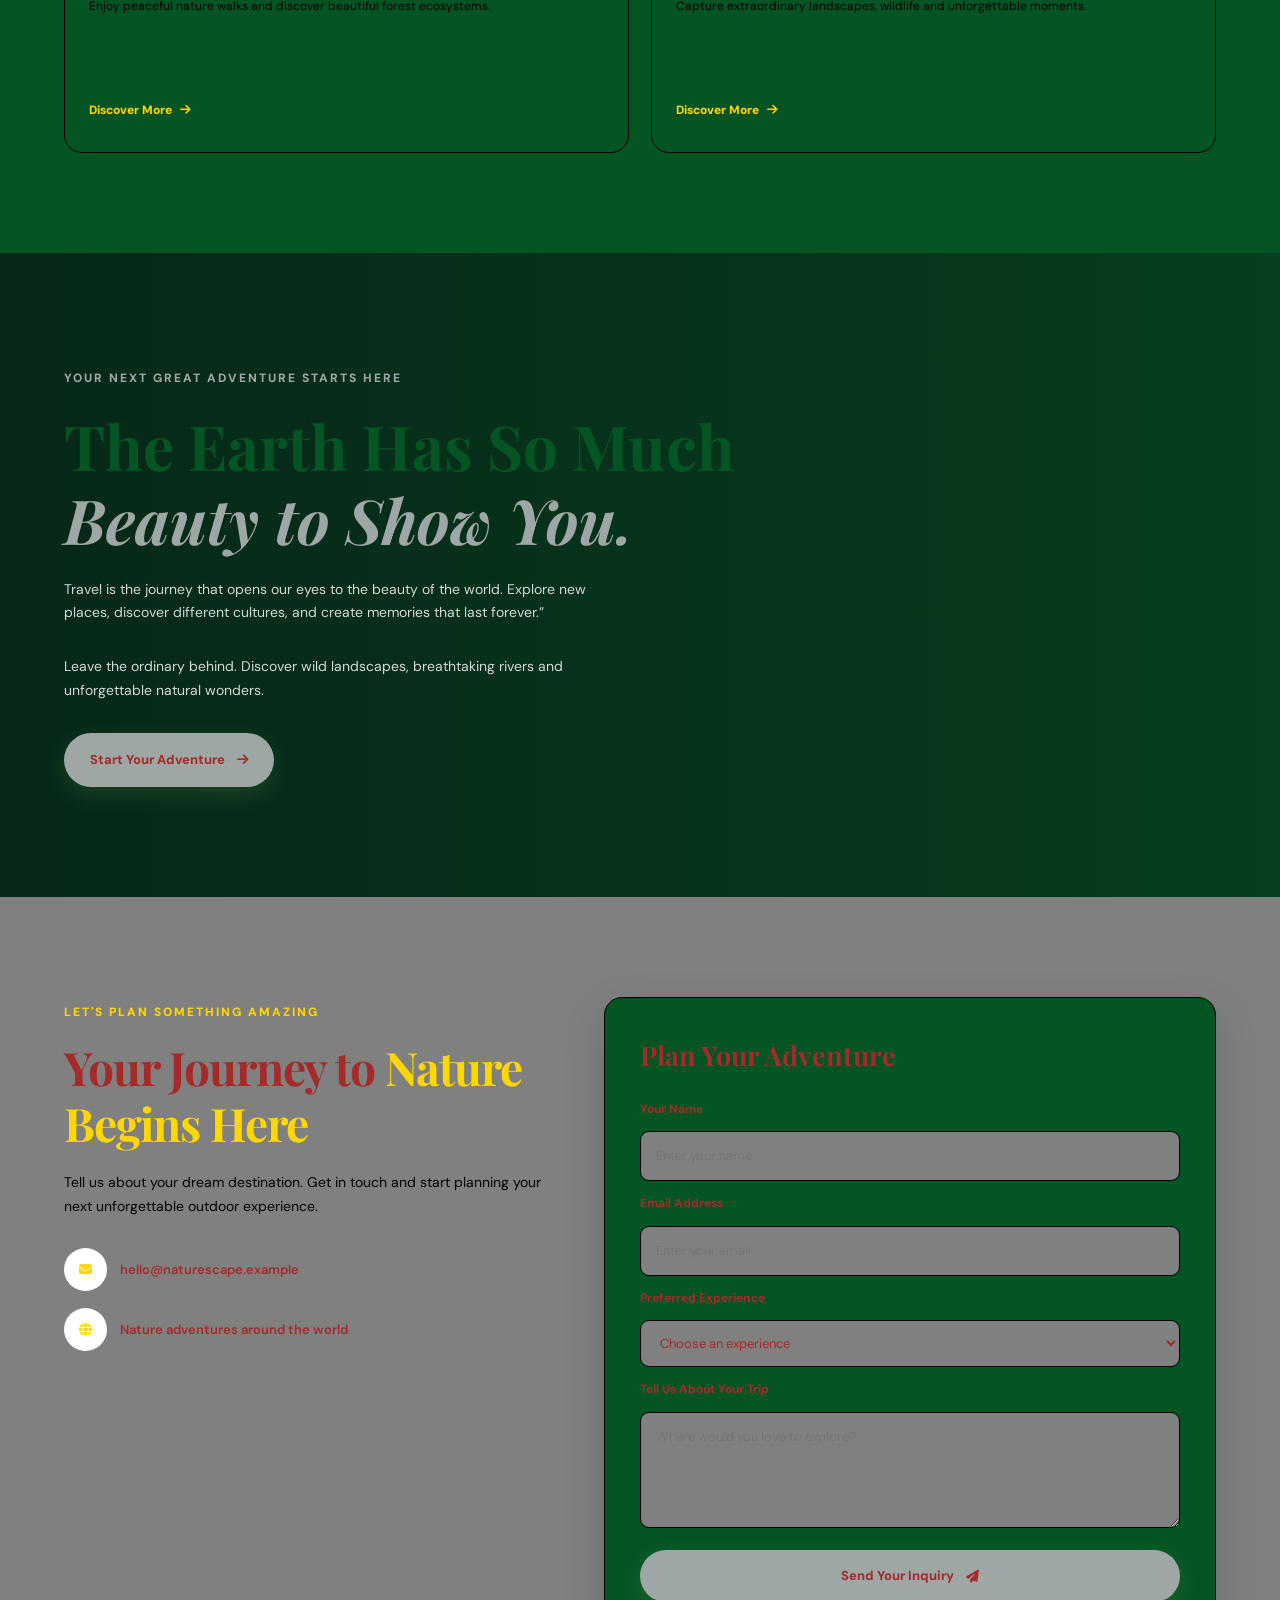
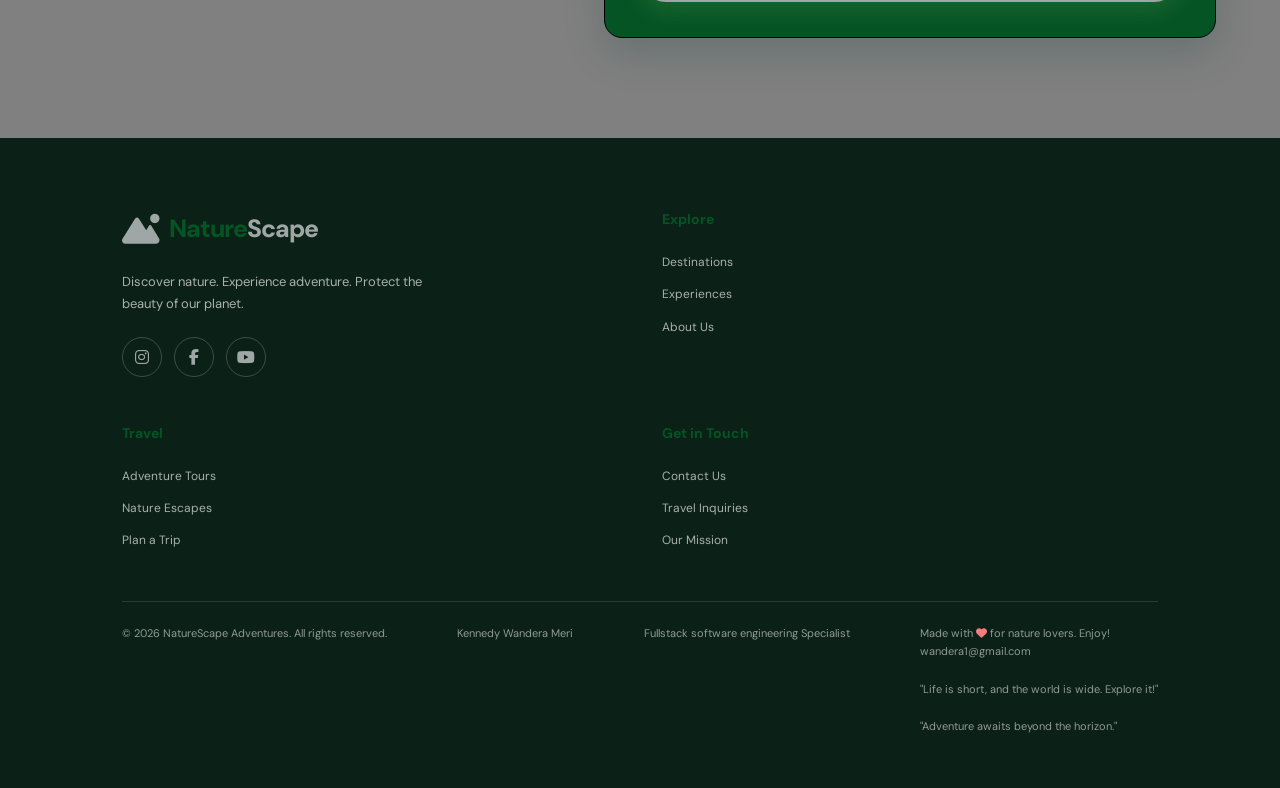
==== commit b671224b: "update" ====
--- a/test.html
+++ b/test.html
@@ -368,6 +368,8 @@
                     The Earth Has So Much
                     <span>Beauty to Show You.</span>
                 </h2>
+                <p>Travel is the journey that opens our eyes to the beauty of the world.
+Explore new places, discover different cultures, and create memories that last forever.”</p>
                 <p>
                     Leave the ordinary behind. Discover wild landscapes,
                     breathtaking rivers and unforgettable natural wonders.
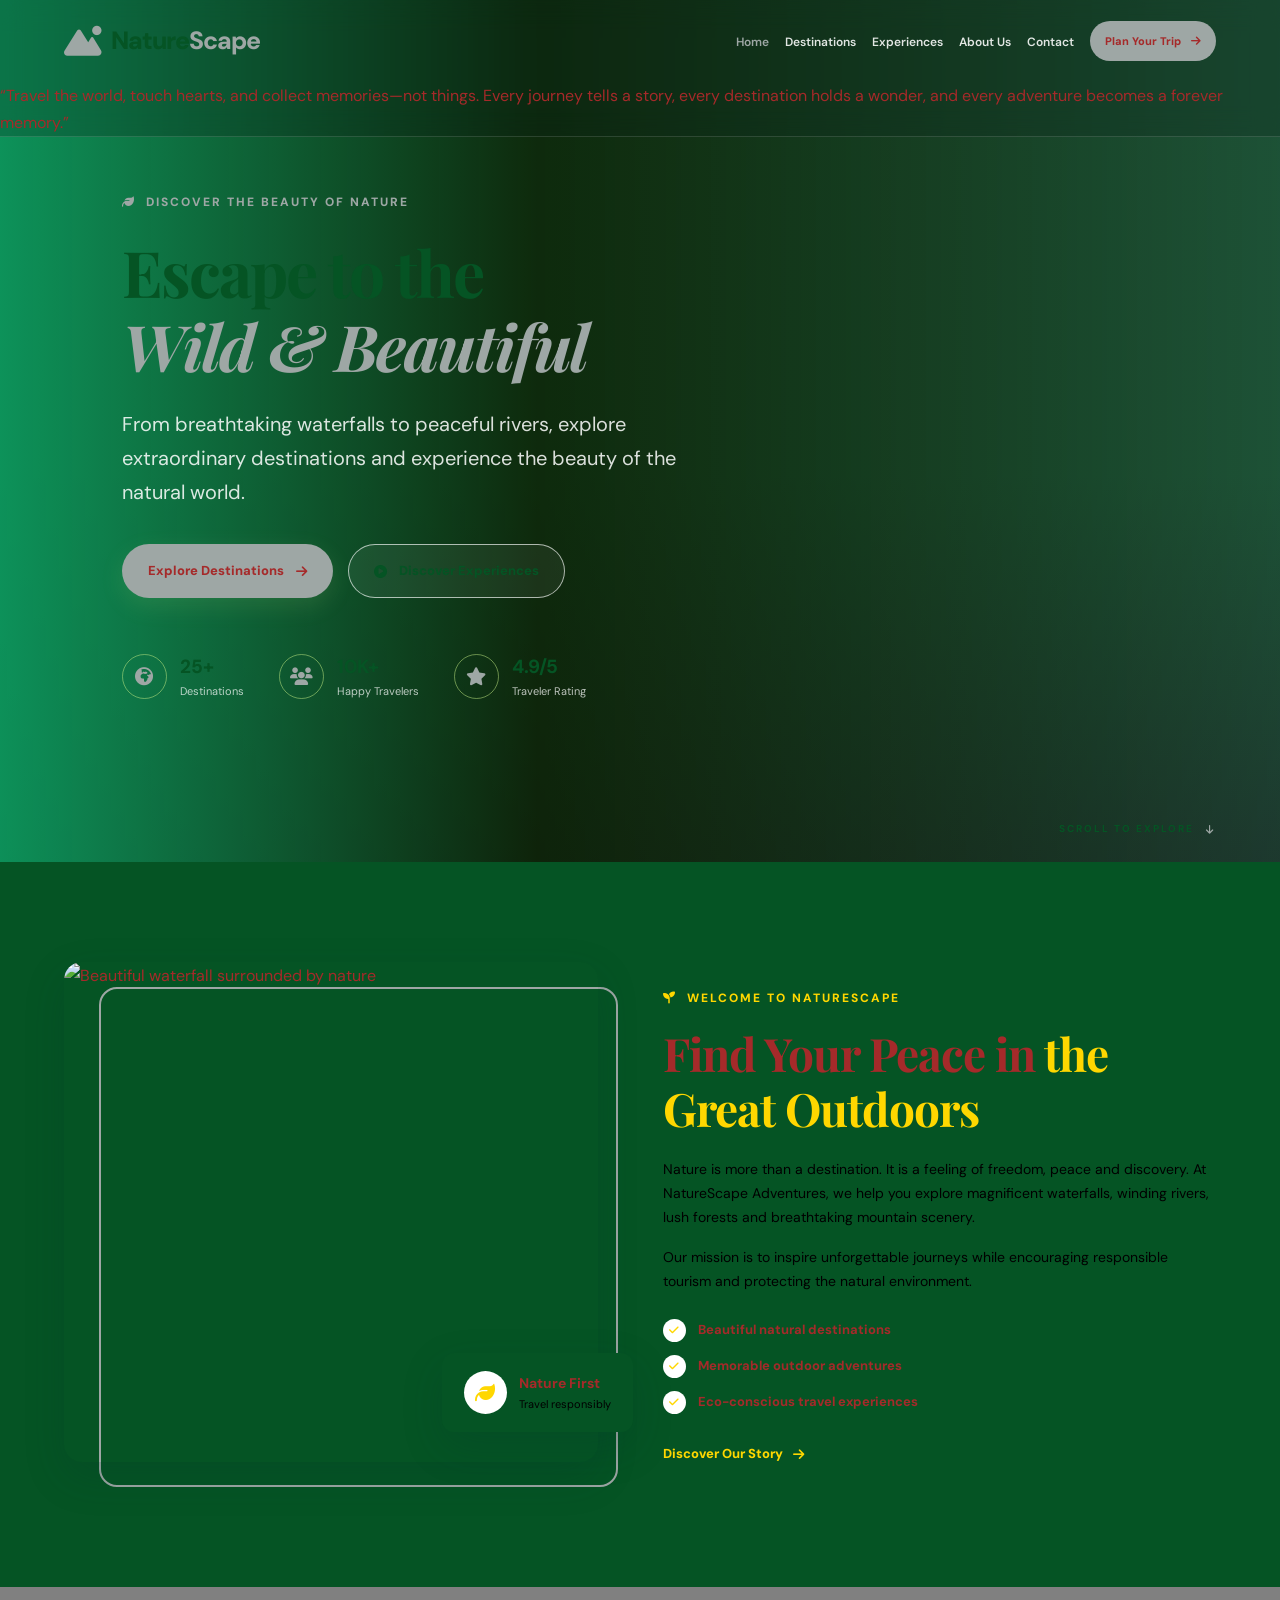
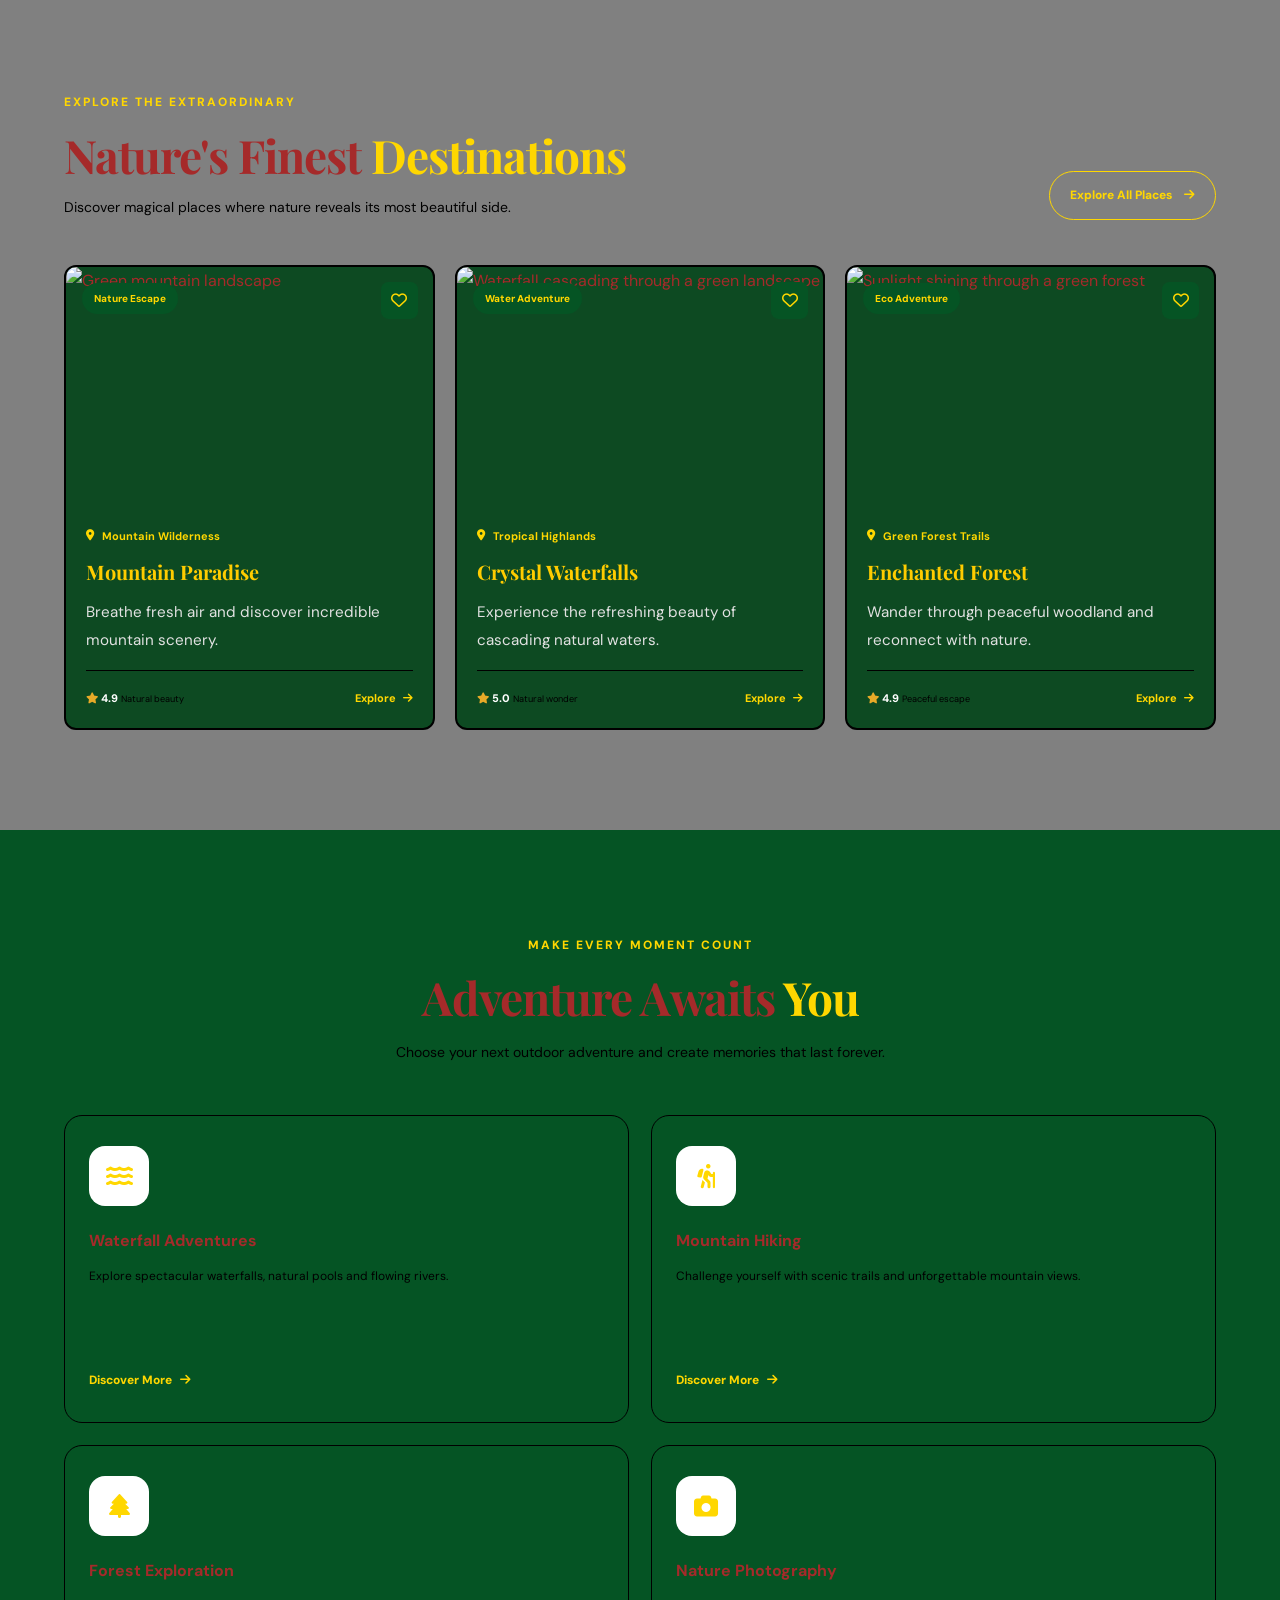
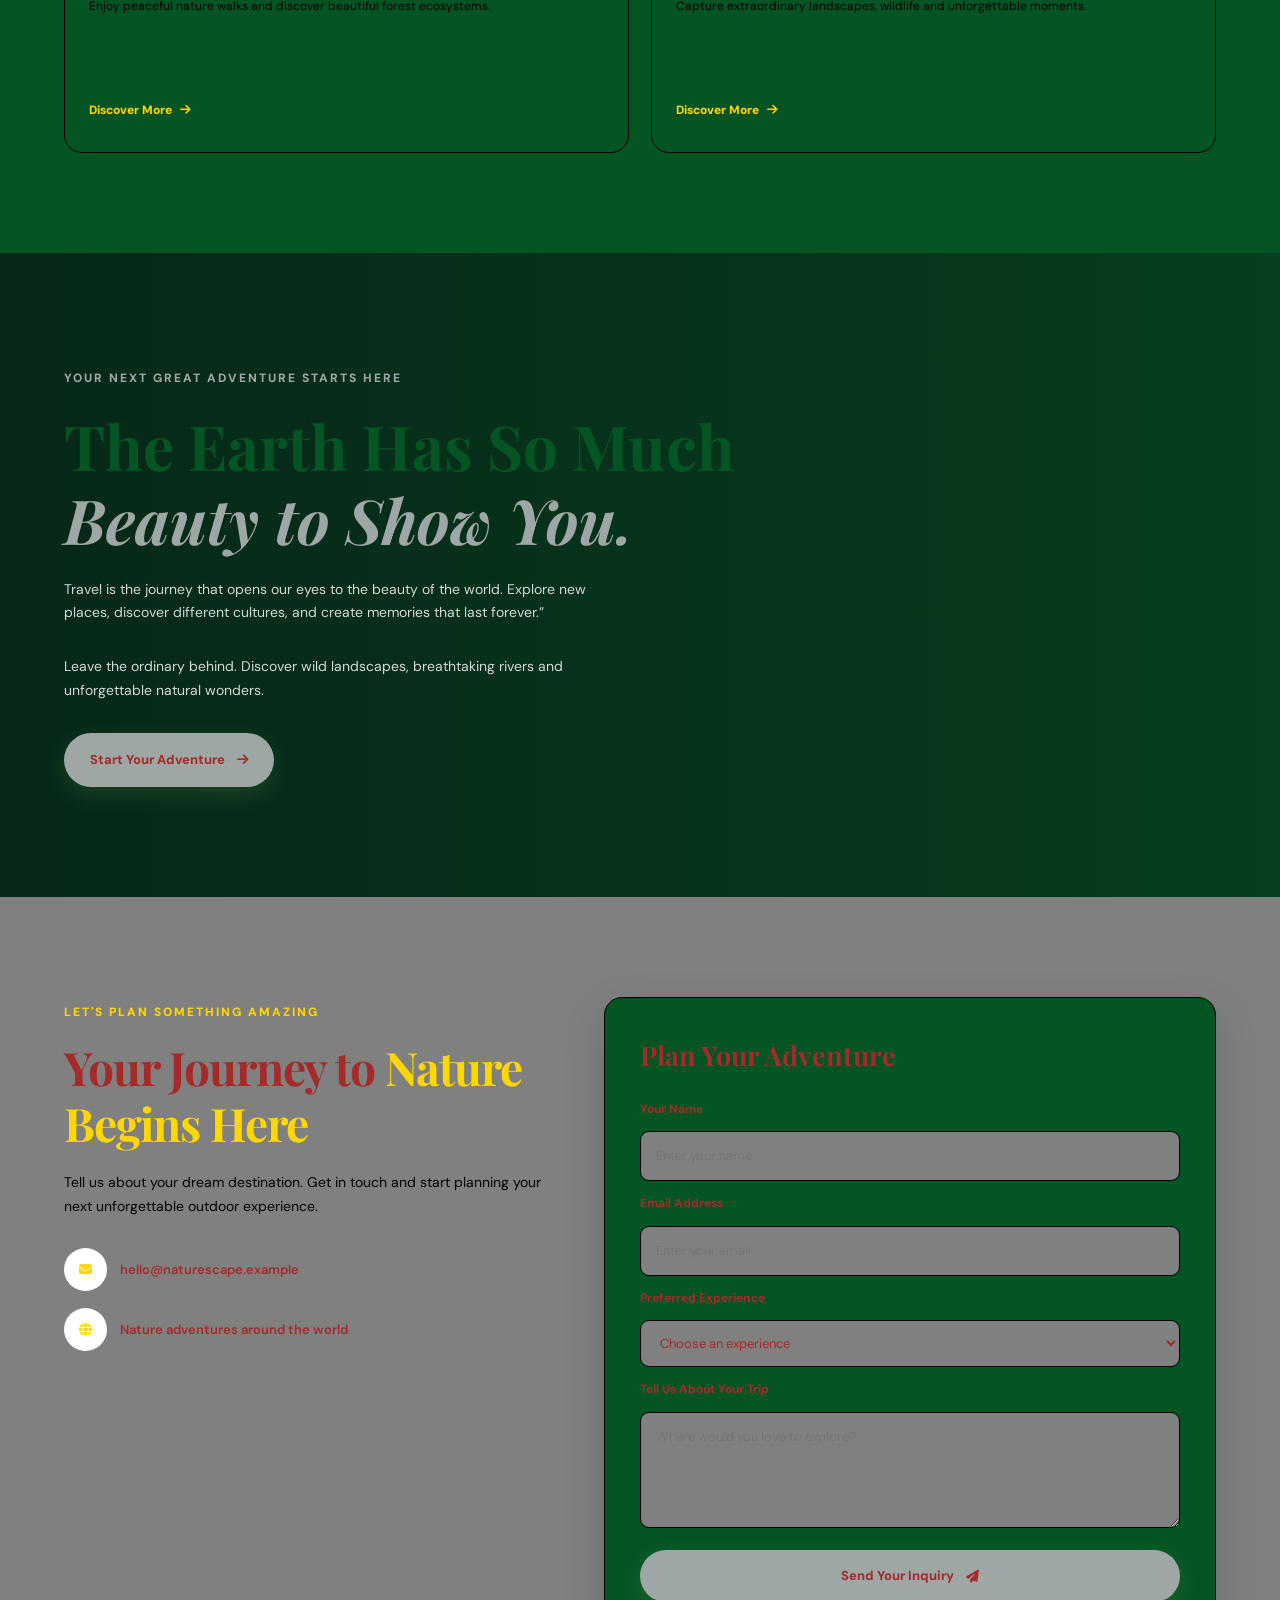
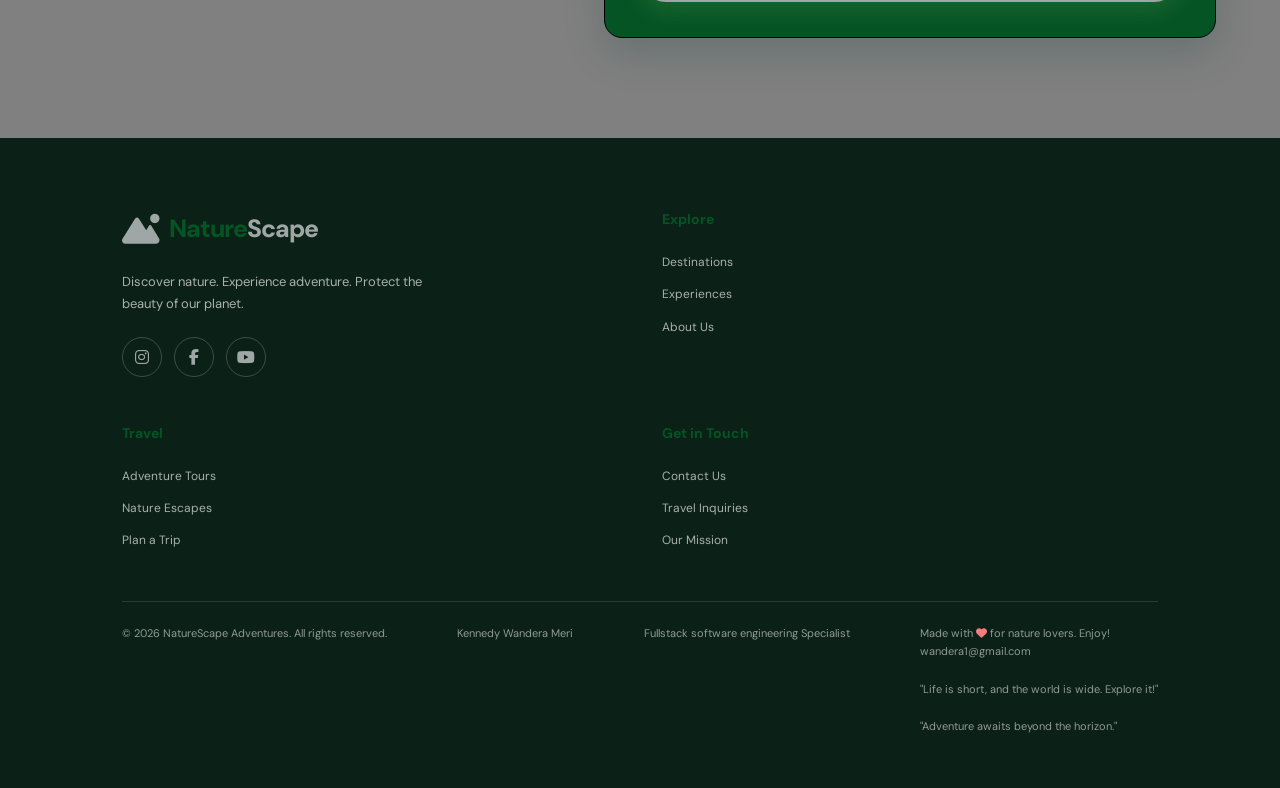
==== commit 750b6971: "update" ====
--- a/test.html
+++ b/test.html
@@ -32,7 +32,7 @@
             <label for="menu-toggle" class="menu-icon">
                 <i class="fa-solid fa-bars"></i>
             </label>
-            <ul class="nav-links">
+                        <ul class="nav-links">
                 <li><a href="#home" class="active">Home</a></li>
                 <li><a href="#destinations">Destinations</a></li>
                 <li><a href="#experiences">Experiences</a></li>
@@ -46,6 +46,8 @@
                 </li>
             </ul>
         </nav>
+        <p> “Travel the world, touch hearts, and collect memories—not things.
+Every journey tells a story, every destination holds a wonder, and every adventure becomes a forever memory.”</p>
     </header>
     <main>
         <!-- HERO SECTION -->
